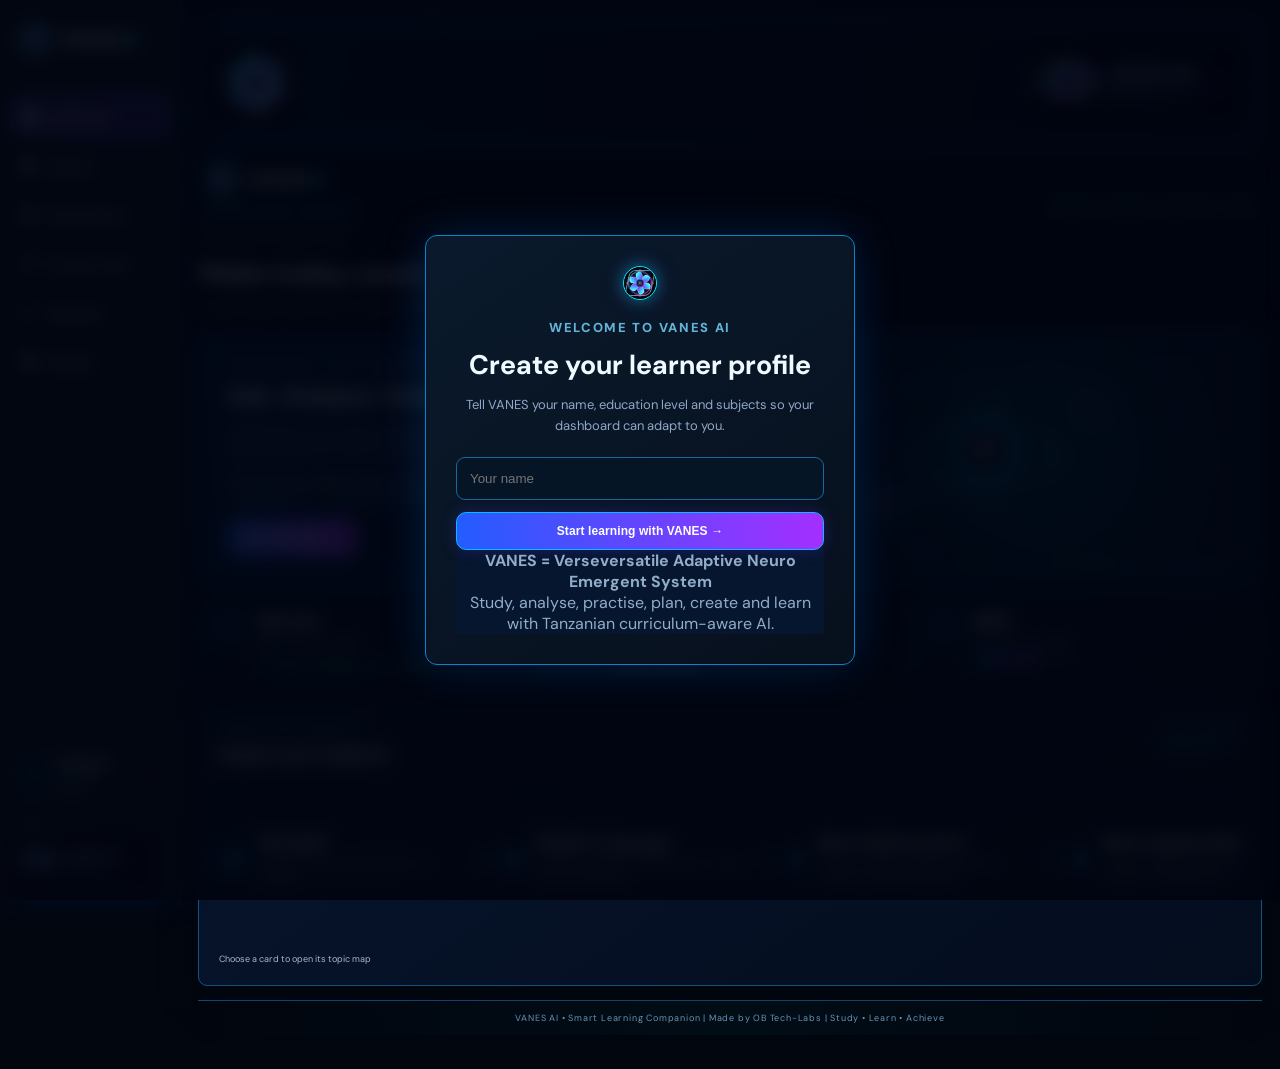
==== index.html @ a0d96ec2 "brand: correct VANES full name across dashboard metadata" ====
<!doctype html>
<html lang="en">
<head>
<meta charset="UTF-8" />
<meta name="viewport" content="width=device-width, initial-scale=1.0" />
<meta name="description" content="VANES AI — Versatile Adaptive Neuro Emergent System, an online Tanzanian curriculum study companion." />
<meta name="theme-color" content="#0b0f19" />
<link rel="manifest" href="/manifest.webmanifest" />
<title>VANES AI — Versatile Adaptive Neuro Emergent System</title>
<link rel="preconnect" href="https://fonts.googleapis.com" />
<link rel="preconnect" href="https://fonts.gstatic.com" crossorigin />
<link href="https://fonts.googleapis.com/css2?family=DM+Sans:wght@400;500;600;700&family=Playfair+Display:wght@600;700&display=swap" rel="stylesheet" />
<link rel="stylesheet" href="styles.css?v=20260918b" />
<link rel="stylesheet" href="vanes-enhancements.css?v=20260918o" />
<link rel="stylesheet" href="vanes-brand.css?v=20260914m" />
</head>
<body>
<div class="app-shell"><aside class="sidebar" aria-label="Primary navigation"><a class="brand" href="#dashboard" aria-label="VANES AI home"><span class="brand-mark">V</span><span>vanes<span class="brand-ai">ai</span></span></a><nav class="nav-links"><a class="nav-link active" href="#dashboard" data-view="dashboard"><span>▦</span>Dashboard</a><a class="nav-link" href="#subjects" data-view="subjects"><span>◈</span>Subjects</a><a class="nav-link" href="#planner" data-view="planner"><span>◷</span>Study planner</a><a class="nav-link" href="#coach" data-view="coach"><span>✦</span>AI study coach</a><a class="nav-link" href="#questions" data-view="questions"><span>?</span>Questions</a></nav><div class="sidebar-bottom"><button class="theme-button" id="themeToggle" aria-label="Toggle colour theme">☾ <span>Dark mode</span></button><div class="profile"><div class="avatar" id="profileAvatar">V</div><div><strong id="profileName">Student</strong><small>Tanzanian learner</small></div><button class="more-button" id="changeName" aria-label="Change name">•••</button></div></div></aside><main><header class="mobile-header"><a class="brand" href="#dashboard"><span class="brand-mark">V</span><span>vanes<span class="brand-ai">ai</span></span></a><button id="mobileMenu" aria-label="Open navigation">☰</button></header>
<section class="view active" id="dashboard"><div class="topbar"><div><div class="brand-badge">OB TECH-LABS · VANES AI</div><p class="eyebrow">TANZANIAN CURRICULUM</p><h1 id="welcomeTitle">Make today count.</h1><p class="subtle">A focused study session can make a meaningful difference.</p></div></div><section class="hero-card"><div class="hero-copy"><p class="eyebrow">YOUR ONLINE AI STUDY ASSISTANT</p><h2>Ask. Analyse. Understand.</h2><p>VANES detects the subject behind your question, follows the curriculum context, explains step by step, analyses your work, and can work with study images.</p><div class="hero-meta"><span>✦ OpenRouter AI</span><span>🇹🇿 Tanzania curriculum</span></div><button class="primary-button" data-view-target="coach">Ask VANES AI <span>→</span></button></div><div class="orbit-illustration" aria-hidden="true"><div class="cyber-ring"></div><div class="cyber-ring ring-two"></div><div class="cyber-core">V</div><span class="cyber-node node-one">AI</span><span class="cyber-node node-two">01</span></div></section><section class="stats-grid"><article><span class="stat-icon peach">⌁</span><div><strong id="minutesStat">142 min</strong><p>Study time this week</p><small class="positive">↑ Keep building your routine</small></div></article><article><span class="stat-icon yellow">♨</span><div><strong>6 days</strong><p>Current streak</p><small>Keep it going!</small></div></article><article><span class="stat-icon lavender">◌</span><div><strong id="progressStat">68%</strong><p>Curriculum progress</p><div class="mini-progress"><span id="progressBar"></span></div></div></article></section><section class="panel dashboard-subjects"><div class="panel-heading"><div><p class="eyebrow">CURRICULUM SNAPSHOT</p><h2>Explore your subjects</h2></div><button class="text-button" data-view-target="subjects">View all →</button></div><div class="subject-carousel" id="dashboardSubjects"></div><div class="carousel-note">Choose a card to open its topic map</div></section></section>
<section class="view" id="subjects"><div class="topbar"><div><p class="eyebrow">TANZANIAN LEARNING LIBRARY</p><h1>Subjects & topics</h1><p class="subtle">Browse O-Level/CSEE and Advanced/A-Level subjects. Topic maps are built into VANES.</p></div></div><div class="subject-filter"><button class="filter-button active" data-filter="all">All subjects</button><button class="filter-button" data-filter="O-Level">O-Level / CSEE</button><button class="filter-button" data-filter="A-Level">Advanced / A-Level</button></div><div class="subject-grid" id="subjectGrid"></div></section>
<section class="view" id="planner"><div class="topbar"><div><p class="eyebrow">PERSONALISED ROUTINE</p><h1>Build a study plan</h1><p class="subtle">Turn available time into a clear next step.</p></div></div><div class="planner-layout"><form class="panel plan-form" id="planForm"><label>What are you studying?<input name="subject" required placeholder="e.g. Chemistry — acids and bases" /></label><label>What is your goal?<select name="goal"><option>Prepare for an exam</option><option>Understand a difficult concept</option><option>Finish an assignment</option><option>Build a daily habit</option></select></label><label>How much time do you have?<select name="time"><option value="25">25 minutes</option><option value="45" selected>45 minutes</option><option value="60">1 hour</option><option value="90">90 minutes</option></select></label><button class="primary-button" type="submit">Create my plan <span>→</span></button></form><div class="panel plan-result" id="planResult"><div class="empty-illustration">✦</div><h2>Your focused plan will appear here.</h2><p>Tell VANES what you are working on and we will organise a session you can start right away.</p></div></div></section>
<section class="view" id="coach"><div class="topbar"><div><p class="eyebrow">ONLINE AI ASSISTANCE</p><h1>AI study coach</h1><p class="subtle">Secure server-side OpenRouter access. Chat, analyse work, upload study images, and generate new study illustrations.</p></div></div><div class="coach-layout"><div class="coach-intro vanes-howto"><div class="howto-header"><span class="howto-icon">✦</span><div><p class="eyebrow">VANES AI GUIDE</p><h2>How to use VANES</h2><p>Use VANES as your personal study assistant for the Tanzanian curriculum.</p></div></div><div class="howto-list"><article><span>01</span><div><strong>Ask your question</strong><p>Type naturally in English or Kiswahili. VANES identifies the likely subject and education level, then explains the answer step by step.</p></div></article><article><span>02</span><div><strong>Work with study images</strong><p>Use the image upload button to send a question, notes, graph, diagram or other study material for analysis.</p></div></article><article><span>03</span><div><strong>Choose what you need</strong><p>Ask VANES to explain a topic, practise exam questions, analyse your work, make a study plan, summarise notes, translate text or mark an answer.</p></div></article><article><span>04</span><div><strong>Generate a visual</strong><p>Use ✧ and describe what you want. VANES creates an educational image, or opens Creative Studio when your request is for a video or animation.</p></div></article><article><span>05</span><div><strong>Keep learning in one chat</strong><p>Continue asking follow-up questions, use the chat history for previous conversations, and start a new chat whenever you change topics.</p></div></article></div><div class="howto-tip"><strong>Study tip</strong><p>For important exam work, compare answers with your teacher, textbook and the current official syllabus.</p></div></div><div class="chat-panel"><div class="messages" id="messages"></div><div class="image-preview" id="imagePreview" hidden></div><form id="chatForm"><input id="chatInput" autocomplete="off" placeholder="Ask your study coach anything..."/><button type="button" id="uploadButton" aria-label="Upload image for analysis" title="Upload an image">⌑</button><button type="button" id="generateButton" aria-label="Generate an image or video" title="Generate an image or video">✧</button><button type="submit" aria-label="Send message">↑</button></form><p class="chat-hint">Enter sends · Shift+Enter makes a new line · ✧ generates an image or video</p></div></div></section>
<section class="view workspace" id="workspace"><button class="back-button" data-view-target="subjects">← Back to subjects</button><div class="workspace-heading"><div><p class="eyebrow" id="workspaceLabel">SUBJECT</p><h1 id="workspaceTitle">Subject</h1><p class="subtle" id="workspaceDescription"></p></div><button class="primary-button" id="completeSession">Mark session complete ✓</button></div><div class="workspace-grid"><article class="panel"><p class="eyebrow">CURRICULUM TOPICS</p><h2 id="sessionTitle">Study session</h2><div id="topicMap" class="topic-map"></div><div class="study-actions"><button class="secondary-button" data-view-target="questions">Practise questions →</button><button class="secondary-button" data-view-target="coach">Ask VANES AI →</button></div></article><article class="panel session-card" id="tieResources"><p class="eyebrow">OFFICIAL STUDY RESOURCES</p><h2>TIE & NECTA online</h2><p class="support-copy">Open official Tanzanian education websites while you study.</p><div class="resource-links"><a href="https://www.tie.go.tz/" target="_blank" rel="noopener"><strong>Tanzania Institute of Education</strong><span>Official TIE website</span></a><a href="https://www.necta.go.tz/" target="_blank" rel="noopener"><strong>NECTA</strong><span>Official examinations and notices</span></a></div><p class="resource-note">Use the official sites for authentic curriculum documents and past papers.</p><ol id="sessionSteps"></ol></article></div></section></main></div><div class="name-modal" id="nameModal" aria-hidden="true"><div class="name-card"><span class="brand-mark">V</span><p class="eyebrow">WELCOME TO VANES AI</p><h2>Create your learner profile</h2><p>Enter your name, education level, and the subjects you study so VANES can personalise your learning.</p><form id="nameForm"><input id="nameInput" required maxlength="40" placeholder="Your name" autocomplete="name"/><button class="primary-button" type="submit">Start learning with VANES →</button></form></div></div><div class="toast" id="toast" role="status"></div><script src="vanes-runtime.js?v=20260918o"></script><script src="vanes-send-fix.js?v=20260918b"></script><script src="vanes-profile.js?v=20260914m"></script><script src="full-chat.js?v=20260918k"></script><script src="vanes-runway.js?v=20260918g"></script><script src="vanes-notes-fix.js?v=20260918g"></script><script src="vanes-study-system.js?v=20260918b"></script><script src="vanes-functional-fix-v2.js?v=20260918e"></script><script src="vanes-notifications.js?v=20260914m"></script><script src="vanes-settings.js?v=20260914m"></script><script src="vanes-brand.js?v=20260914m"></script><script src="vanes-mobile.js?v=20260918a"></script></body></html>
---- styles.css ----
:root{--ink:#eaf7ff;--muted:#a9bfd3;--paper:#050b16;--panel:#081526;--line:#126da8;--purple:#7d35ff;--purple-dark:#5d22dc;--lavender:#171c3d;--shadow:0 14px 40px rgba(0,110,255,.14)}*{box-sizing:border-box}body{margin:0;background:radial-gradient(circle at 70% 5%,rgba(0,205,255,.07),transparent 28%),#050b16;color:var(--ink);font-family:"DM Sans",Arial,sans-serif}.app-shell{display:flex;min-height:100vh}.sidebar{width:245px;border-right:1px solid #126da8;background:linear-gradient(180deg,#080f1d,#050a14);display:flex;flex-direction:column;padding:29px 18px 20px;position:fixed;inset:0 auto 0 0;z-index:2;box-shadow:10px 0 30px rgba(0,80,160,.08)}.brand{display:flex;align-items:center;gap:9px;color:#eef8ff;font-size:22px;font-weight:800;text-decoration:none;letter-spacing:-1px;padding:0 10px}.brand-mark{display:grid;place-items:center;width:32px;height:32px;border-radius:50%;background:#020b18;color:#fff;border:1px solid #00dfff;box-shadow:0 0 16px rgba(0,223,255,.35);overflow:hidden}.brand-mark img{width:100%;height:100%;object-fit:contain}.brand-ai{color:#00eaff}.nav-links{margin-top:55px;display:grid;gap:8px}.nav-link{padding:12px 13px;border-radius:9px;color:#a9bfd3;text-decoration:none;font-weight:700;font-size:14px;border:1px solid transparent;transition:.16s}.nav-link span{display:inline-block;width:27px;font-size:17px}.nav-link:hover,.nav-link.active{background:linear-gradient(100deg,#22205c,#382171);color:#fff;border-color:#00cfff;box-shadow:0 0 18px rgba(0,200,255,.12)}.sidebar-bottom{margin-top:auto}.theme-button,.more-button,.icon-button,.text-button,.back-button{border:0;background:none;color:#a9bfd3;font:inherit;cursor:pointer}.theme-button{margin:0 10px 23px}.profile{border-top:1px solid #126da8;padding:19px 8px 0;display:flex;align-items:center;gap:10px;font-size:13px}.profile small{display:block;color:#69eaff;font-size:10px}.avatar{width:38px;height:38px;border-radius:50%;display:grid;place-items:center;background:#071a2b;color:#6eeeff;font-size:11px;font-weight:bold;border:1px solid #00dfff;box-shadow:0 0 14px rgba(0,220,255,.22);overflow:hidden}.more-button{margin-left:auto}.ob-brand{border-top:1px solid #126da8;margin-top:16px;padding-top:14px;color:#7d9ab3;font-size:9px;letter-spacing:.5px}.ob-brand span{display:block;margin-bottom:6px}.ob-brand img{width:100%;height:46px;object-fit:contain;object-position:left center}.ob-brand img{max-height:54px}main{width:calc(100% - 245px);margin-left:245px;padding:28px clamp(20px,4vw,55px) 50px;max-width:1700px}.view{display:none}.view.active{display:block}.topbar,.workspace-heading,.panel-heading{display:flex;justify-content:space-between;align-items:flex-start;gap:25px}.eyebrow{font-size:10px;letter-spacing:1.4px;font-weight:800;color:#63b4d9;margin:0 0 9px}.topbar h1,.workspace-heading h1,.hero-copy h2,.panel h2{font-family:"DM Sans",Arial,sans-serif;letter-spacing:-1px;margin:0}.topbar h1,.workspace-heading h1{font-size:36px}.subtle{color:var(--muted);font-size:14px;margin:8px 0 0}.icon-button{font-size:25px}.hero-card{margin-top:24px;background:linear-gradient(110deg,#071b35,#071020);min-height:267px;border:1px solid #087dcc;border-radius:12px;display:flex;overflow:hidden;position:relative;box-shadow:inset 0 0 45px rgba(0,150,255,.06),0 0 24px rgba(0,120,255,.08)}.hero-copy{padding:37px 42px;position:relative;z-index:1;max-width:680px}.hero-copy h2{font-size:30px;color:#f4fbff}.hero-copy>p:not(.eyebrow){font-size:14px;color:#b9cfe1;line-height:1.55}.hero-meta{display:flex;gap:18px;color:#76b5d4;font-size:12px;margin-bottom:25px}.primary-button,.secondary-button{border:1px solid #00dfff;border-radius:10px;background:linear-gradient(110deg,#176cff,#9228ff);color:white;font:800 13px inherit;padding:13px 18px;cursor:pointer;box-shadow:0 0 18px rgba(64,62,255,.25);transition:.16s}.primary-button:hover,.secondary-button:hover{transform:translateY(-1px);filter:brightness(1.1);box-shadow:0 0 24px rgba(0,220,255,.25)}.orbit-illustration{position:absolute;right:10%;top:35px;font:120px Georgia;color:#536be0}.orbit-illustration:before{content:"";position:absolute;width:250px;height:130px;border:1px solid #247fc1;border-radius:50%;transform:rotate(-25deg);left:-65px;top:20px}.orb{position:absolute;border-radius:50%}.orb-a{width:15px;height:15px;background:#f1846e;top:20px;right:-30px}.orb-b{width:22px;height:22px;background:#8c81dd;bottom:-20px;left:-55px}.orb-c{width:10px;height:10px;background:#f5c852;top:5px;left:-32px}.stats-grid{display:grid;grid-template-columns:repeat(3,1fr);gap:16px;margin:19px 0}.stats-grid article,.panel{background:linear-gradient(145deg,#091a2f,#071222);border:1px solid #126da8;border-radius:11px;padding:20px;box-shadow:var(--shadow)}.stats-grid article{display:flex;gap:15px}.stat-icon{width:38px;height:38px;border-radius:10px;display:grid;place-items:center;background:#0b3151;color:#00eaff;border:1px solid #087dcc}.stats-grid strong{font-size:20px}.stats-grid p,.topic p,.subject-card p{font-size:11px;color:var(--muted);margin:4px 0}.mini-progress,.subject-progress div{height:6px;background:#132c45;border-radius:5px;margin-top:8px}.mini-progress{width:100px}.mini-progress span,.subject-progress span{display:block;height:100%;width:68%;background:linear-gradient(90deg,#00dfff,#7b2cff);border-radius:inherit}.dashboard-grid{display:grid;grid-template-columns:1.1fr .9fr;gap:19px}.panel h2{font-size:21px}.topic{display:flex;align-items:center;gap:12px;padding:12px 0;border-top:1px solid #113d60;cursor:pointer}.topic:first-child{border:0}.topic-icon,.subject-icon{display:grid;place-items:center;border-radius:10px;font-size:19px;width:34px;height:34px;background:#0a2c4a;color:#7ceeff;border:1px solid #126da8}.topic-arrow{margin-left:auto;color:#5feaff}.pill{background:#0c2a45;font-size:10px;padding:6px 9px;border-radius:6px;color:#8feaff;border:1px solid #126da8}.chart-bars{height:126px;display:flex;gap:10px;align-items:flex-end;border-bottom:1px solid #126da8;margin-top:20px}.chart-bars span{flex:1;background:#193c68;border-radius:5px 5px 0 0}.chart-bars .today{background:linear-gradient(180deg,#00dfff,#7731ff)}.chart-days{display:flex;justify-content:space-around;color:#7397b1;font-size:10px;margin-top:8px}.activity-footer{margin:21px -20px -20px;padding:13px 20px;background:#061224;color:#7fa9c2;font-size:11px}.subject-filter{display:flex;gap:8px;flex-wrap:wrap;margin-top:24px}.filter-button{border:1px solid #185a86;background:#081a2e;color:#9fc4da;border-radius:9px;padding:9px 13px;font:700 12px inherit;cursor:pointer}.filter-button.active{background:linear-gradient(110deg,#126cff,#842dff);border-color:#00dfff;color:#fff}.subject-grid{display:grid;grid-template-columns:repeat(3,1fr);gap:18px;margin-top:20px}.subject-card{min-height:210px;display:flex;flex-direction:column;cursor:pointer;background:linear-gradient(145deg,#091a2f,#071222);border:1px solid #126da8!important;border-radius:11px!important;box-shadow:var(--shadow);padding:18px}.subject-card:hover{transform:translateY(-2px);border-color:#00eaff!important;box-shadow:0 0 22px rgba(0,200,255,.16)}.subject-top{display:flex;justify-content:space-between}.subject-card h2{margin-top:26px;color:#f1f8ff}.subject-progress{margin-top:auto;display:flex;gap:10px;align-items:center;font-size:11px;color:var(--muted)}.subject-progress div{flex:1}.planner-layout,.coach-layout,.workspace-grid{display:grid;grid-template-columns:1fr 1fr;gap:20px;margin-top:35px}.plan-form{display:grid;gap:20px}.plan-form label{font-size:12px;font-weight:800;color:#bfe5f6}.plan-form input,.plan-form select,#chatInput,textarea{font:400 14px inherit;width:100%;border:1px solid #17699c;border-radius:9px;padding:12px;margin-top:8px;background:#061526;color:#eefaff}.plan-result{min-height:358px;display:flex;flex-direction:column;justify-content:center;align-items:center;text-align:center}.plan-result p{color:var(--muted);font-size:13px;line-height:1.6}.plan-result.generated{align-items:stretch;text-align:left;justify-content:flex-start}.plan-result ul,.session-card ol{color:#b4cce0;font-size:13px;line-height:2}.empty-illustration,.coach-star{width:54px;height:54px;border-radius:15px;display:grid;place-items:center;background:#0b3151;color:#00eaff;font-size:25px;margin-bottom:17px;border:1px solid #00bddd;box-shadow:0 0 18px rgba(0,220,255,.16)}.coach-intro{text-align:center;padding:35px 25px}.coach-star{margin:0 auto 18px}.prompt-chips{display:grid;gap:8px}.prompt-chips button{border:1px solid #17699c;background:linear-gradient(145deg,#071a2e,#091a30);border-radius:9px;padding:10px;font:600 12px inherit;color:#d5efff;cursor:pointer;text-align:left}.prompt-chips button:hover{border-color:#00eaff;box-shadow:0 0 14px rgba(0,220,255,.13)}.ai-help{margin-top:18px;padding:15px;border:1px solid #17699c;border-radius:12px;background:#061224;display:flex;gap:7px;flex-wrap:wrap;align-items:center;text-align:left}.ai-help strong{width:100%;font-size:12px}.ai-help span{font-size:11px;background:#142854;color:#b8c9ff;border-radius:6px;padding:5px 7px}.ai-help small{width:100%;color:var(--muted);font-size:10px;line-height:1.5}.chat-panel{height:500px;border:1px solid #17699c;border-radius:12px;background:linear-gradient(145deg,#0a1422,#070f1b);box-shadow:0 0 26px rgba(0,100,190,.11);display:flex;flex-direction:column;overflow:hidden}.messages{padding:22px;overflow:auto;flex:1;background:radial-gradient(circle at 15% 5%,rgba(0,225,255,.04),transparent 28%)}.message{display:flex;gap:10px;margin-bottom:14px;max-width:90%}.message span{background:#062b49;color:#6cecff;border:1px solid #00a9dc;border-radius:8px;width:27px;height:27px;display:grid;place-items:center;flex:0 0 auto}.message p{margin:0;background:#202b3b;color:#edf6fd;padding:10px 12px;border-radius:0 10px 10px 10px;font-size:13px;line-height:1.55;white-space:pre-wrap}.user-message{margin-left:auto;justify-content:flex-end}.user-message p{background:linear-gradient(110deg,#6356c9,#7862dc);color:#fff}.thinking p{opacity:.7;font-style:italic}.image-message img{max-width:280px;max-height:240px;border-radius:10px;border:1px solid #17699c}#chatForm{padding:15px;border-top:1px solid #17699c;display:flex;gap:8px;background:#07111e}#chatInput{margin:0;background:#f7fbff;color:#111827;border:1px solid #1975ad}#chatForm button{border:1px solid #00dfff;border-radius:10px;background:linear-gradient(135deg,#1468ff,#9c2cff);color:#fff;width:43px;font-size:20px;cursor:pointer;box-shadow:0 0 15px rgba(71,71,255,.28);transition:.16s}#chatForm button:hover{transform:translateY(-1px);filter:brightness(1.12);box-shadow:0 0 22px rgba(0,220,255,.25)}#uploadButton{background:#082b48!important;color:#5beaff!important;font-size:18px!important}.back-button{color:#65eaff}.workspace-heading{margin:23px 0 28px}textarea{height:240px;resize:vertical}.note-footer{display:flex;justify-content:space-between;color:var(--muted);font-size:11px;margin-top:10px}.secondary-button{background:#172653;color:#d9e8ff}.toast{position:fixed;bottom:28px;left:50%;transform:translate(-50%,30px);opacity:0;background:#07182b;color:#fff;border:1px solid #00bddd;border-radius:8px;padding:11px 16px;font-size:13px;transition:.25s;z-index:10}.toast.show{transform:translate(-50%,0);opacity:1}.name-modal{position:fixed;inset:0;background:rgba(1,7,15,.78);display:none;place-items:center;z-index:20;padding:20px}.name-modal.show{display:grid}.name-card{width:min(430px,100%);background:linear-gradient(145deg,#0a1a2c,#07101d);color:#eefaff;border:1px solid #00aeda;border-radius:16px;padding:32px;box-shadow:0 0 45px rgba(0,180,255,.15);text-align:center}.name-card .brand-mark{margin:0 auto 15px}.name-card h2{font:800 26px "DM Sans",Arial,sans-serif;margin:0}.name-card p{color:#a9c2d5;font-size:13px;line-height:1.5}.name-card form{display:grid;gap:12px;text-align:left}.name-card input{font:400 15px inherit;border:1px solid #17699c;border-radius:8px;padding:13px;background:#061526;color:#eefaff}.name-card small{display:block;color:#7fa8c0;font-size:10px;margin-top:13px}.dark{--ink:#eaf7ff;--muted:#a9bfd3;--paper:#050b16;--panel:#081526;--line:#126da8;--lavender:#171c3d;--shadow:0 14px 40px rgba(0,110,255,.14)}.dark .sidebar,.dark .chat-panel{background:linear-gradient(180deg,#080f1d,#050a14)}.dark .nav-link{color:#a9bfd3}.dark .nav-link:hover,.dark .nav-link.active{background:linear-gradient(100deg,#22205c,#382171);color:#fff}.dark .eyebrow{color:#63b4d9}.dark .subtle,.dark .stats-grid p,.dark .topic p,.dark .subject-card p,.dark .plan-result p,.dark .activity-footer,.dark .plan-result ul,.dark .session-card ol{color:#a9bfd3}.dark input,.dark select,.dark textarea,.dark .prompt-chips button,.dark .name-card input{background:#061526;color:#eefaff;border-color:#17699c}.dark .chat-panel{border-color:#17699c}.dark .message p{background:#202b3b;color:#edf6fd}.dark .user-message p{background:linear-gradient(110deg,#6356c9,#7862dc);color:#fff}.dark .ai-help{background:#061224}.dark .ai-help span{background:#142854;color:#b8c9ff}.dark .secondary-button{background:#172653;color:#d9e8ff}.dark .name-card{background:linear-gradient(145deg,#0a1a2c,#07101d);color:#eefaff}.dark .filter-button{background:#081a2e;color:#9fc4da;border-color:#185a86}.dark .filter-button.active{background:linear-gradient(110deg,#126cff,#842dff);color:#fff;border-color:#00dfff}@media(max-width:900px){.sidebar{width:205px}main{margin-left:205px;width:calc(100% - 205px);padding:25px}.subject-grid{grid-template-columns:repeat(2,1fr)}.dashboard-grid,.planner-layout,.coach-layout,.workspace-grid{grid-template-columns:1fr}}@media(max-width:650px){.sidebar{transform:translateX(-100%);transition:.2s;width:245px}.sidebar.open{transform:none}main{margin:0;width:100%;padding:0 17px 35px}.mobile-header{height:70px;display:flex;align-items:center;justify-content:space-between}.mobile-header button{border:0;background:none;font-size:22px;color:var(--ink)}.topbar h1,.workspace-heading h1{font-size:30px}.hero-copy{padding:28px 24px}.orbit-illustration{display:none}.stats-grid,.subject-grid{grid-template-columns:1fr}.workspace-heading{flex-direction:column}.chat-panel{height:560px}.ai-help{justify-content:flex-start}}

/* ChatGPT-inspired response panel: clean conversation canvas, readable bubbles and compact actions. */
#coach .chat-panel{background:#0b111b;border:1px solid #1e2a3a;border-radius:16px;box-shadow:0 20px 60px rgba(0,0,0,.28);overflow:hidden}
#coach .messages{padding:28px clamp(18px,4vw,46px);background:#0b111b;scroll-behavior:smooth}
#coach .message{width:min(820px,100%);max-width:100%;margin:0 auto 24px;gap:12px;align-items:flex-start}
#coach .message>span{width:32px;height:32px;border-radius:50%;background:linear-gradient(135deg,#16c7ff,#7848ff);color:#fff;border:0;box-shadow:0 0 18px rgba(0,200,255,.18)}
#coach .vanes-bubble{min-width:0;flex:1}
#coach .vanes-content{background:transparent;padding:0;border-radius:0;color:#e8edf5;font-size:15px;line-height:1.75;letter-spacing:.01em}
#coach .vanes-content h2,#coach .vanes-content h3,#coach .vanes-content h4{color:#f5f8fc;font-family:inherit;line-height:1.35;margin:18px 0 9px}
#coach .vanes-content ul{padding-left:24px;margin:8px 0}
#coach .vanes-content code{background:#172131;color:#9feaff;border:1px solid #26374b;padding:2px 5px}
#coach .vanes-content pre{background:#070b12;border:1px solid #243247;border-radius:10px;padding:16px;color:#eaf1f8;margin:14px 0}
#coach .user-message{justify-content:flex-start}
#coach .user-message .vanes-bubble{background:#182333;border:1px solid #26364a;border-radius:14px;padding:11px 15px;flex:none;max-width:min(700px,calc(100% - 44px))}
#coach .user-message .vanes-content{color:#edf3fa;font-size:14px;line-height:1.6}
#coach .vanes-actions{opacity:.75;margin-top:8px;gap:3px}
#coach .vanes-actions button{color:#8494a8;padding:5px 8px;border-radius:7px}
#coach .vanes-actions button:hover{background:#162131;color:#d8e5f2}
#coach .vanes-chat-tools{padding:9px 14px;background:#0b111b;border-bottom:1px solid #1c2938}
#coach #chatForm{padding:12px 14px 14px;background:#0b111b;border-top:1px solid #1c2938;max-width:100%}
#coach #chatInput{min-height:48px;max-height:150px;padding:13px 15px;border-radius:14px;background:#151d29;color:#f1f5f9;border:1px solid #344457;outline:none;box-shadow:inset 0 1px 2px rgba(0,0,0,.25)}
#coach #chatInput:focus{border-color:#5c7cff;box-shadow:0 0 0 2px rgba(92,124,255,.12)}
#coach #chatForm button{width:44px;height:44px;border-radius:50%;font-size:17px}
#coach #uploadButton{background:#172332!important;border-color:#33475c!important}
#coach #generateButton,#coach #chatForm button[type=submit]{background:linear-gradient(135deg,#5b5cf6,#8b5cf6)!important;border-color:#8b8cff!important}
#coach .vanes-history-item{border-radius:9px}
@media(max-width:650px){#coach .messages{padding:20px 13px}#coach .vanes-content{font-size:14px}#coach .user-message .vanes-bubble{max-width:calc(100% - 20px)}}


.vanes-image-status .vanes-content{background:transparent!important;padding:2px 0!important}.vanes-image-status small,.image-message small{color:#91a4b8}.vanes-generated-images{display:grid;gap:12px;margin-top:12px}.vanes-generated-images img{display:block;width:min(100%,620px);max-height:620px;object-fit:contain;border-radius:14px;border:1px solid #26384c;box-shadow:0 12px 35px rgba(0,0,0,.25)}@media(max-width:650px){.vanes-generated-images img{max-height:55vh;border-radius:10px}}

.vanes-image-progress{height:4px;margin-top:12px;border-radius:99px;overflow:hidden;background:#182536}.vanes-image-progress i{display:block;width:38%;height:100%;animation:vanesImageProgress 1.25s ease-in-out infinite alternate;background:linear-gradient(90deg,#18c8ff,#8b5cf6,#ff4fd8)}@keyframes vanesImageProgress{from{transform:translateX(-10%)}to{transform:translateX(190%)}}
---- vanes-enhancements.css ----
/* Visual enhancement layer — preserves the original styles while improving readability and mobile UX. */
.brand-mark{position:relative;overflow:hidden;box-shadow:0 0 0 1px rgba(255,255,255,.16),0 0 18px rgba(99,84,199,.35)}
.brand-mark:after{content:"";position:absolute;inset:3px;border:1px solid rgba(255,255,255,.5);border-radius:6px;transform:skew(-12deg)}
.brand-badge{display:inline-flex;align-items:center;width:max-content;padding:6px 9px;margin-bottom:10px;border:1px solid rgba(99,84,199,.35);border-radius:999px;background:#f4f1ff;color:var(--purple);font:700 9px/1 "Space Grotesk",sans-serif;letter-spacing:1px}
.filter-row,.subject-filter{display:flex;gap:8px;flex-wrap:wrap;margin:24px 0 0}.filter-button{border:1px solid var(--line);border-radius:999px;background:var(--panel);color:var(--muted);padding:9px 13px;font:600 12px inherit;cursor:pointer}.filter-button.active,.filter-button:hover{background:var(--purple);color:#fff;border-color:var(--purple)}
.topic-preview{display:flex;flex-wrap:wrap;gap:5px;margin:14px 0}.topic-preview span,.topic-chip{font-size:10px;padding:5px 8px;border-radius:999px;background:#f5f4f9;color:#666b78}.topic-chip{border:1px solid var(--line);cursor:pointer;margin:0 5px 5px 0}.topic-chip:hover{color:var(--purple);border-color:var(--purple)}
.topic-map{margin:8px 0 18px;display:flex;flex-wrap:wrap}.notes-label{margin-top:18px}
.subject-carousel{display:grid;grid-template-columns:repeat(5,minmax(145px,1fr));gap:10px;margin-top:18px;overflow:hidden}.dashboard-subject-card{min-height:145px;padding:15px;border:1px solid var(--line);border-radius:12px;background:var(--panel);cursor:pointer;position:relative;transition:transform .2s,border-color .2s}.dashboard-subject-card:hover{transform:translateY(-3px);border-color:var(--purple)}.dashboard-subject-card h3{font:700 14px "Space Grotesk",sans-serif;margin:10px 0 4px}.dashboard-subject-card p,.dashboard-subject-card small{color:var(--muted);font-size:10px;margin:0}.dashboard-subject-card .card-arrow{position:absolute;right:12px;bottom:12px;color:var(--purple)}.carousel-note{margin-top:12px;color:var(--muted);font-size:10px}
.ai-help{margin-top:20px;text-align:left;padding:15px;border:1px solid var(--line);border-radius:12px;background:rgba(99,84,199,.04)}.ai-help strong{display:block;margin-bottom:8px;font-size:12px}.ai-help ol{margin:8px 0;padding-left:18px;color:var(--muted);font-size:11px;line-height:1.65}.ai-help small{display:block;color:var(--muted);font-size:9px;line-height:1.5}.tag-list{display:flex;gap:6px;flex-wrap:wrap;justify-content:center;margin:15px 0}.tag-list span{display:inline-flex;background:#fff!important;color:#202432!important;border:1px solid #e1e1e7;border-radius:999px;padding:6px 9px;font:700 10px "Space Grotesk",sans-serif;box-shadow:0 3px 10px rgba(0,0,0,.05)}
.chat-hint{padding:0 15px 12px;margin:0;color:var(--muted);font-size:9px}.chat-panel{overflow:hidden}.image-preview{display:flex;align-items:center;gap:10px;padding:8px 12px;border-top:1px solid var(--line);font-size:10px;color:var(--muted)}.image-preview img{width:52px;height:52px;object-fit:cover;border-radius:8px}.generated-image{margin:10px 22px 18px;padding:10px;border:1px solid var(--line);border-radius:12px;background:var(--panel)}.generated-image img{display:block;max-width:100%;border-radius:8px}.generated-image p{font-size:10px;color:var(--muted);margin:7px 0 0}.ai-meta{display:block;color:var(--muted);font-size:9px;margin:3px 0 0 38px}.thinking p{opacity:.7}
#chatForm input,#chatInput,.plan-form input,.plan-form select,textarea{color:#111827!important;background:#fff!important}.dark #chatForm input,.dark #chatInput,.dark .plan-form input,.dark .plan-form select,.dark textarea{color:#111827!important;background:#fff!important}.dark #chatInput::placeholder,.dark .plan-form input::placeholder,.dark textarea::placeholder{color:#6b7280!important}.upload-button{cursor:pointer}
.dark{--ink:#f5f7fb;--muted:#b9c1cf;--paper:#0d1019;--panel:#171c27;--line:#303746;--purple:#8f82ff;--purple-dark:#7568e8}.dark .sidebar{background:#11151f}.dark .brand-badge{background:#24203d;color:#c8c1ff}.dark .filter-button{background:#171c27;color:#c0c7d3}.dark .filter-button.active{background:var(--purple);color:#fff}.dark .topic-preview span,.dark .topic-chip{background:#252b38;color:#d7dce5}.dark .ai-help{background:#141925}.dark .tag-list span{background:#fff!important;color:#111827!important}.dark .dashboard-subject-card{background:#171c27}.dark .dashboard-subject-card h3{color:#f5f7fb}.dark .carousel-note,.dark .chat-hint{color:#aeb7c7}.dark .panel,.dark .chat-panel{box-shadow:0 18px 45px rgba(0,0,0,.2)}
.name-modal{position:fixed;inset:0;z-index:20;display:none;place-items:center;background:rgba(10,12,20,.72);backdrop-filter:blur(10px);padding:20px}.name-modal.show{display:grid}.name-card{width:min(430px,100%);background:var(--panel);color:var(--ink);border:1px solid var(--line);border-radius:20px;padding:30px;box-shadow:0 30px 80px rgba(0,0,0,.3)}.name-card .brand-mark{display:grid;margin-bottom:18px}.name-card h2{font:700 27px "Space Grotesk",sans-serif;margin:0 0 8px}.name-card p:not(.eyebrow){color:var(--muted);font-size:13px;line-height:1.6}.name-card form{display:grid;gap:12px;margin-top:20px}.name-card input{width:100%;padding:13px;border:1px solid #d8d9df;border-radius:9px;font:500 14px inherit;color:#111827;background:#fff}.name-card small{display:block;color:var(--muted);font-size:9px;margin-top:12px}
.orbit-illustration{width:300px;height:200px;top:30px;right:5%;font-size:0}.cyber-ring{position:absolute;width:170px;height:170px;left:65px;top:15px;border:1px solid rgba(143,130,255,.7);border-radius:50%;box-shadow:0 0 28px rgba(99,84,199,.3),inset 0 0 25px rgba(99,84,199,.08);transform:rotateX(65deg) rotateZ(-18deg)}.cyber-ring.ring-two{width:115px;height:115px;left:93px;top:43px;border-style:dashed;transform:rotateY(65deg) rotateZ(25deg)}.cyber-core{position:absolute;left:123px;top:65px;width:55px;height:55px;display:grid;place-items:center;border-radius:14px;background:#14152b;color:#fff;font:700 30px "Space Grotesk",sans-serif;box-shadow:0 0 20px rgba(143,130,255,.55);border:1px solid #9b91ff}.cyber-node{position:absolute;padding:5px 7px;border:1px solid rgba(143,130,255,.7);border-radius:6px;background:#17162c;color:#d7d2ff;font:700 9px "Space Grotesk",sans-serif;box-shadow:0 0 12px rgba(99,84,199,.3)}.node-one{right:10px;top:35px}.node-two{left:25px;bottom:35px}
@media(max-width:1050px){.subject-carousel{grid-template-columns:repeat(3,minmax(145px,1fr));overflow-x:auto}.dashboard-subject-card{min-width:145px}.coach-layout{grid-template-columns:1fr}.coach-intro{text-align:center}.ai-help{text-align:left}}
@media(max-width:650px){.brand-badge{font-size:8px}.subject-carousel{grid-template-columns:repeat(2,150px)}.dashboard-subject-card{min-width:150px}.orbit-illustration{display:none}.name-card{padding:24px}.chat-panel{height:560px}#chatForm{flex-wrap:nowrap}.chat-hint{font-size:9px}}

/* Stable VANES chat presentation */
#coach .chat-panel{display:flex;flex-direction:column;min-height:620px;background:linear-gradient(180deg,#081321,#050b15);border:1px solid #174a70;border-radius:16px;overflow:hidden}
#coach .vanes-chat-tools{flex:0 0 auto;display:flex;align-items:center;justify-content:space-between;gap:12px;padding:12px 14px;border-bottom:1px solid #174a70;background:rgba(7,18,31,.96)}
#coach .vanes-chat-title{display:flex;align-items:center;gap:9px;color:#f4fbff;font-size:13px}
#coach .vanes-chat-title strong{letter-spacing:.5px}
#coach #vanes-status{color:#6deaff;font-size:10px;font-weight:700}
#coach .vanes-chat-actions{display:flex;gap:6px;flex-wrap:wrap;justify-content:flex-end}
#coach .vanes-chat-actions button{border:1px solid #285776;border-radius:8px;background:#0b1b2d;color:#cfe9f7;padding:7px 9px;font:700 10px inherit;cursor:pointer}
#coach .vanes-chat-actions button:hover{border-color:#00dfff;color:#fff}
#coach .vanes-chat-actions #vanes-new-chat{background:linear-gradient(110deg,#176cff,#7d35ff);border-color:#00dfff;color:#fff}
#coach .vanes-chat-history{display:none;max-height:190px;overflow:auto;padding:8px;border-bottom:1px solid #174a70;background:#06101c}
#coach .vanes-chat-history.open{display:grid;gap:5px}
#coach .vanes-history-item{display:flex;justify-content:space-between;gap:12px;text-align:left;border:1px solid #183e5a;border-radius:8px;background:#091827;color:#d8edf7;padding:8px 10px;cursor:pointer}
#coach .vanes-history-item.active{border-color:#00dfff}
#coach .vanes-history-item small{color:#7897aa}
#coach .vanes-history-empty{margin:5px;color:#829caf;font-size:11px}
#coach .messages{flex:1;min-height:260px;overflow-y:auto;padding:22px 18px;scroll-behavior:smooth}
#coach .message{display:flex;gap:9px;align-items:flex-start;margin:0 0 18px}
#coach .message>span{display:grid;place-items:center;flex:0 0 30px;width:30px;height:30px;border-radius:50%;border:1px solid #00dfff;background:#09243b;color:#62efff;font-size:14px}
#coach .user-message{justify-content:flex-end}
#coach .user-message>span{display:none}
#coach .vanes-bubble{max-width:min(88%,760px);border:1px solid #174c70;border-radius:13px;padding:12px 14px;background:#0b1c2e;color:#eaf7ff;box-shadow:0 8px 24px rgba(0,0,0,.12)}
#coach .user-message .vanes-bubble{background:linear-gradient(120deg,#173c75,#34205e);border-color:#426fd1}
#coach .vanes-content{font-size:14px;line-height:1.65;overflow-wrap:anywhere}
#coach .vanes-content h2,#coach .vanes-content h3,#coach .vanes-content h4{margin:0 0 8px;color:#fff}
#coach .vanes-content strong{color:#fff}
#coach .vanes-actions{display:flex;gap:6px;margin-top:9px}
#coach .vanes-actions button{border:0;background:transparent;color:#74cde9;font-size:10px;cursor:pointer;padding:2px 0}
#coach .vanes-actions button:hover{color:#fff}
#coach .vanes-image-label{font-size:10px;color:#7feaff;margin-bottom:8px;font-weight:800}
#coach .vanes-generated-image{display:block;width:min(100%,560px);height:auto;border-radius:10px;border:1px solid #1c638e}
#coach .vanes-stop{background:#421c2b!important;border-color:#a94a6b!important;color:#ffb6c9!important}
#coach #chatForm{flex:0 0 auto;display:flex;align-items:center;gap:8px;padding:11px;border-top:1px solid #174a70;background:#06101b}
#coach #chatInput{flex:1;min-width:0;min-height:50px;color:#111827!important;background:#fff!important}
#coach #chatInput::placeholder{color:#6b7280!important}
#coach #chatForm>button{flex:0 0 48px;width:48px;height:48px;border-radius:11px;border:1px solid #1d5274;background:#0c2034;color:#8feeff;cursor:pointer;font-weight:800}
#coach #chatForm>button[type="submit"]{background:linear-gradient(120deg,#176cff,#8b35ff);border-color:#8e7aff;color:#fff}
#coach #chatForm>button:hover{filter:brightness(1.12);transform:translateY(-1px)}
#coach .chat-hint{flex:0 0 auto;background:#06101b;padding:0 13px 10px;margin:0;color:#7f9aad;font-size:9px}
@media(max-width:900px){
  #coach .chat-panel{min-height:560px}
  #coach .vanes-chat-tools{align-items:flex-start;flex-direction:column}
  #coach .vanes-chat-actions{width:100%;justify-content:flex-start}
}
@media(max-width:650px){
  #coach .chat-panel{height:calc(100dvh - 170px);min-height:500px}
  #coach .vanes-chat-tools{padding:9px}
  #coach .vanes-chat-actions button{padding:6px 8px;font-size:9px}
  #coach .messages{padding:15px 10px}
  #coach .vanes-bubble{max-width:94%;padding:10px 11px}
  #coach .vanes-content{font-size:13.5px}
  #coach #chatForm{padding:8px}
  #coach #chatForm>button{flex-basis:42px;width:42px;height:42px}
}


/* Updated VANES usage guide — replaces the old prompt/tag layout. */
#coach .vanes-howto{display:flex;flex-direction:column;text-align:left;padding:28px;background:linear-gradient(145deg,#07172a,#0a1322);border:1px solid #1a5a83;border-radius:16px;min-height:620px;box-sizing:border-box}
#coach .howto-header{display:flex;align-items:flex-start;gap:15px;padding-bottom:22px;border-bottom:1px solid #174a70}
#coach .howto-icon{display:grid;place-items:center;flex:0 0 48px;width:48px;height:48px;border:1px solid #00dfff;border-radius:12px;background:#082640;color:#5eefff;font-size:22px;box-shadow:0 0 22px rgba(0,223,255,.16)}
#coach .howto-header .eyebrow{margin:0 0 6px;color:#62eaff}
#coach .howto-header h2{margin:0 0 6px;color:#f5fbff;font-size:24px}
#coach .howto-header p:last-child{margin:0;color:#9db5c7;font-size:12px;line-height:1.55}
#coach .howto-list{display:grid;gap:0;margin-top:4px}
#coach .howto-list article{display:grid;grid-template-columns:36px 1fr;gap:13px;padding:17px 0;border-bottom:1px solid rgba(23,74,112,.65)}
#coach .howto-list article>span{display:grid;place-items:center;width:30px;height:30px;border:1px solid #276789;border-radius:8px;background:#0b2237;color:#63eaff;font:800 9px "Space Grotesk",sans-serif}
#coach .howto-list strong{display:block;margin:0 0 5px;color:#f4fbff;font-size:13px}
#coach .howto-list p{margin:0;color:#9fb4c5;font-size:11px;line-height:1.65}
#coach .howto-tip{margin-top:auto;padding:13px 14px;border:1px solid #225978;border-radius:10px;background:#091d2e}
#coach .howto-tip strong{display:block;margin-bottom:4px;color:#65eaff;font-size:10px;text-transform:uppercase;letter-spacing:.7px}
#coach .howto-tip p{margin:0;color:#a9bdcb;font-size:10px;line-height:1.55}
@media(max-width:900px){#coach .vanes-howto{min-height:0;padding:22px}.howto-list article{padding:15px 0}}
@media(max-width:650px){#coach .vanes-howto{padding:18px;border-radius:13px}#coach .howto-header h2{font-size:21px}#coach .howto-list article{grid-template-columns:32px 1fr;gap:10px}#coach .howto-list article>span{width:28px;height:28px}.howto-list p{font-size:10.5px}}

/* Keep all five guide steps inside the same panel. */
#coach .vanes-howto{height:auto;min-height:620px;overflow:visible}
#coach .howto-header{padding-bottom:16px}
#coach .howto-list article{padding:12px 0}
#coach .howto-list p{line-height:1.5}
@media(max-width:650px){#coach .vanes-howto{min-height:0}#coach .howto-header{padding-bottom:13px}#coach .howto-list article{padding:11px 0}}

/* Persistent study-session shelf */
#planner .session-shelf{justify-content:flex-start;align-items:stretch;text-align:left;gap:18px;min-height:450px;overflow:visible}
#planner .shelf-head{display:flex;justify-content:space-between;align-items:flex-start;gap:12px}
#planner .shelf-head h2{margin:0 0 5px}
#planner .shelf-count{display:grid;place-items:center;min-width:34px;height:34px;border-radius:10px;border:1px solid #00dfff;background:#09243b;color:#63eaff;font:800 12px "Space Grotesk",sans-serif}
#planner .shelf-list{display:grid;gap:9px;overflow:auto;padding-right:2px}
#planner .shelf-item{display:grid;grid-template-columns:38px 1fr auto auto;align-items:center;gap:10px;padding:12px;border:1px solid #1b5276;border-radius:11px;background:#081827;transition:.16s}
#planner .shelf-item:hover{border-color:#00dfff;background:#0a1d30}
#planner .shelf-icon{display:grid;place-items:center;width:36px;height:36px;border-radius:10px;background:#0b3151;color:#5eefff;border:1px solid #17699c}
#planner .shelf-main{min-width:0}
#planner .shelf-main strong{display:block;color:#f2f8ff;font-size:13px;white-space:nowrap;overflow:hidden;text-overflow:ellipsis}
#planner .shelf-main span,#planner .shelf-main small{display:block;color:#86a9bf;font-size:9px;margin-top:3px}
#planner .shelf-main small{color:#b5c9d7}
#planner .shelf-open,#planner .shelf-delete{border:1px solid #285776;border-radius:8px;background:#0b1d30;color:#9defff;padding:7px 9px;font:700 9px inherit;cursor:pointer;white-space:nowrap}
#planner .shelf-open:hover{border-color:#00dfff;color:#fff}
#planner .shelf-delete{color:#ff9eb5;border-color:#63354a}
#planner .shelf-delete:hover{border-color:#ff668b;background:#301523;color:#fff}
#planner .shelf-empty{flex:1;display:flex;flex-direction:column;align-items:center;justify-content:center;text-align:center;padding:25px}
#planner .shelf-empty .empty-illustration{margin-bottom:14px}
#planner .shelf-empty h2{margin:0 0 8px}
#planner .shelf-empty p{max-width:390px;color:var(--muted);font-size:12px;line-height:1.6}
#planner .support-copy{color:var(--muted);font-size:11px;line-height:1.5;margin:4px 0 0}
@media(max-width:650px){
 #planner .session-shelf{min-height:400px}
 #planner .shelf-item{grid-template-columns:34px 1fr;gap:8px}
 #planner .shelf-open,#planner .shelf-delete{grid-column:auto}
 #planner .shelf-open{grid-column:2;justify-self:start}
 #planner .shelf-delete{grid-column:2;justify-self:start;margin-left:72px;margin-top:-33px}
}

/* Live study session timer */
#workspace .session-controls{display:flex;align-items:center;gap:12px}
#workspace .live-clock{display:flex;align-items:center;gap:8px;min-height:46px;padding:7px 12px;border:1px solid #1b587d;border-radius:10px;background:#071a2b}
#workspace .clock-dot{width:7px;height:7px;border-radius:50%;background:#35efff;box-shadow:0 0 10px #35efff;animation:vanes-clock-pulse 1.4s ease-in-out infinite}
#workspace .clock-label{font-size:8px;font-weight:800;letter-spacing:1px;color:#7da7bd}
#workspace #sessionClock{font:800 16px "DM Sans",sans-serif;letter-spacing:1px;color:#f5fbff;font-variant-numeric:tabular-nums}
@keyframes vanes-clock-pulse{50%{opacity:.35;transform:scale(.75)}}
#planner .shelf-item{grid-template-columns:38px 1fr auto auto}
#planner .shelf-main .shelf-time{display:block;color:#63eaff;font-size:9px;margin-top:3px}
#planner .shelf-status{display:inline-flex;align-items:center;margin-top:4px;padding:3px 6px;border-radius:999px;border:1px solid #255b72;color:#9fd9e7;background:#0a2030;font-size:8px;font-weight:800}
@media(max-width:760px){
 #workspace .workspace-heading{gap:12px}
 #workspace .session-controls{flex-wrap:wrap}
 #workspace .live-clock{order:0}
}

/* Highly visible active-session timer */
#workspace .live-clock{min-width:245px;justify-content:center;flex-wrap:wrap;column-gap:8px;row-gap:2px;padding:9px 14px;box-sizing:border-box}
#workspace .live-clock #sessionClock{font-size:22px;line-height:1.1;min-width:92px;text-align:center}
#workspace .clock-running{display:inline-block;font-size:8px;font-weight:900;letter-spacing:.8px;color:#62eaff}
#workspace .live-clock:not(.active){opacity:1}
#planner .session-shelf{width:100%;box-sizing:border-box;max-height:none;overflow:visible}
#planner .shelf-list{max-height:560px;overflow-y:auto}
#planner .shelf-item{min-height:72px}
#planner .shelf-time{font-variant-numeric:tabular-nums}
@media(max-width:760px){
 #workspace .session-controls{width:100%;align-items:stretch}
 #workspace .live-clock{flex:1;min-width:0}
 #workspace .session-controls .primary-button{flex:1}
}

/* VANES dashboard motion + study shelf */
#dashboard .subject-carousel{overflow:hidden;position:relative;padding:4px 0 14px}
#dashboard .dashboard-slide-track{display:flex;width:max-content;gap:14px;animation:vanes-dashboard-slide 34s linear infinite}
#dashboard .dashboard-slide-track:hover{animation-play-state:paused}
#dashboard .dashboard-slide-track .topic{flex:0 0 270px;min-height:145px}
@keyframes vanes-dashboard-slide{from{transform:translateX(0)}to{transform:translateX(calc(-50% - 7px))}}
#dashboard .topic{transition:transform .2s,box-shadow .2s}
#dashboard .topic:hover{transform:translateY(-4px)}
#workspace .session-controls,#workspace .live-clock{display:none!important}
#workspace .workspace-heading{align-items:center}
#workspace .study-actions{display:flex;gap:10px;flex-wrap:wrap;margin-top:16px}
#workspace .study-actions .secondary-button{flex:1}
#planner .session-shelf{display:flex;flex-direction:column;gap:18px;min-height:430px}
#planner .shelf-list{width:100%;max-height:560px;overflow:auto}
#planner .shelf-item{min-height:78px}
#questions .question-layout{align-items:start}
@media(max-width:760px){
 #dashboard .dashboard-slide-track{animation-duration:27s}
 #dashboard .dashboard-slide-track .topic{flex-basis:245px}
 #workspace .study-actions .secondary-button{flex-basis:100%}
}

#subjects .topic-preview{display:flex;flex-wrap:wrap;gap:6px;margin:10px 0}
#subjects .topic-preview span{padding:5px 8px;border:1px solid #1b5276;border-radius:999px;background:#071a2b;color:#8edff2;font-size:9px;font-weight:700}
---- vanes-brand.css ----
:root{--ink:#eef7ff;--muted:#8fa7c7;--paper:#030817;--panel:#071229;--panel2:#0a1734;--line:#124a7e;--purple:#7b45ff;--purple2:#bd35ff;--cyan:#00eaff;--blue:#318cff;--pink:#ff2bd6;--green:#20f2b0;--shadow:0 0 28px rgba(0,160,255,.10);--glow:0 0 18px rgba(0,234,255,.20)}*{scrollbar-color:#174d7c #040914;scrollbar-width:thin}html{background:#020611}body{background:radial-gradient(circle at 50% -10%,#102453 0,#040a1a 35%,#020611 75%);color:var(--ink);font-family:"DM Sans",Arial,sans-serif;min-height:100vh}.app-shell{background:linear-gradient(180deg,rgba(2,7,19,.9),rgba(2,6,15,.98));min-height:100vh}.sidebar{width:180px;background:linear-gradient(180deg,#041022,#030914);border-right:1px solid #0b6bb2;padding:22px 11px 16px;box-shadow:8px 0 35px rgba(0,115,255,.08)}.brand{font-size:19px;letter-spacing:.2px;color:#effbff;padding:0 7px;text-transform:uppercase}.brand-mark{width:34px;height:34px;border-radius:50%!important;background:#020916!important;border:1px solid var(--cyan)!important;box-shadow:0 0 15px rgba(0,234,255,.38),0 0 28px rgba(123,69,255,.2)!important}.brand-mark img{width:100%;height:100%;object-fit:cover;border-radius:50%}.brand-ai{color:var(--cyan)}.brand::after{background:linear-gradient(90deg,transparent,var(--cyan),var(--purple),transparent);bottom:-7px}.nav-links{margin-top:38px;gap:5px}.nav-link{color:#b6cce5;border:1px solid transparent;border-radius:7px;padding:10px 9px;font-size:12px;position:relative}.nav-link span{width:25px;color:#cfe9ff}.nav-link:hover,.nav-link.active{color:#fff;background:linear-gradient(90deg,#1543c7,#6620cb);border-color:#00bfff;box-shadow:0 0 16px rgba(57,97,255,.25)}.sidebar-bottom{margin-top:auto}.theme-button{margin:0 7px 15px;color:#b8cde4!important;border-color:#165283!important;background:#061329!important;border-radius:7px!important;font-size:11px}.profile{border-top:1px solid #124a7e;padding:14px 4px 0;gap:8px}.profile small{color:#5fe8c0;font-size:9px}.avatar{width:35px;height:35px;background:#071a35;color:#00eaff;border:1px solid #00bfff;box-shadow:0 0 10px rgba(0,234,255,.25)}.more-button{color:#9ab6d5}main{width:calc(100% - 180px);margin-left:180px;padding:16px 18px 34px;max-width:none;position:relative}main:before{content:"VANES AI  ·  SMARTER LEARNING. BRIGHTER FUTURE.";display:block;height:78px;border:1px solid #0b6bb2;border-radius:11px;margin:0 0 14px;padding:18px 26px;font-size:25px;font-weight:900;letter-spacing:1px;color:#eefbff;background:radial-gradient(circle at 18% 50%,rgba(0,234,255,.14),transparent 23%),radial-gradient(circle at 72% 40%,rgba(255,43,214,.10),transparent 25%),linear-gradient(100deg,#061633,#040b1b);box-shadow:inset 0 0 30px rgba(0,143,255,.07),0 0 22px rgba(0,114,255,.09)}.topbar{padding:3px 2px}.eyebrow{color:#42dfff;font-size:9px;letter-spacing:1.7px}.topbar h1,.workspace-heading h1,.hero-copy h2,.panel h2{font-family:"DM Sans",Arial,sans-serif;letter-spacing:-.4px;color:#f3fbff}.topbar h1,.workspace-heading h1{font-size:27px}.subtle{color:#91a9c7;font-size:12px}.brand-badge{border-color:#176da8!important;background:rgba(0,234,255,.05)!important;color:#5ce9ff!important;border-radius:5px!important}.hero-card{margin-top:16px;min-height:205px;border-radius:10px!important;border:1px solid #1178bb;overflow:hidden;background:radial-gradient(circle at 80% 50%,rgba(0,234,255,.18),transparent 27%),linear-gradient(120deg,#071b3d,#071025)!important;box-shadow:inset 0 0 30px rgba(0,138,255,.07),0 0 22px rgba(0,115,255,.10)}.hero-copy{padding:25px 28px;max-width:630px}.hero-copy h2{font-size:24px;text-shadow:0 0 15px rgba(0,234,255,.16)}.hero-copy>p:not(.eyebrow){color:#b5cae3;font-size:12px}.hero-meta{color:#72dff7;font-size:10px;margin-bottom:15px}.primary-button,.secondary-button{border:1px solid #00bfff;border-radius:7px;background:linear-gradient(90deg,#245cff,#a42fff);box-shadow:0 0 16px rgba(82,55,255,.25);padding:11px 15px;font-size:12px}.primary-button:hover{filter:brightness(1.16);background:linear-gradient(90deg,#245cff,#c32fff)}.orbit-illustration{right:12%;top:22px;color:#2b77ff;filter:drop-shadow(0 0 16px rgba(0,234,255,.35));transform:scale(.85)}.cyber-ring{border-color:#00eaff!important}.cyber-core{border-color:#00eaff!important;background:#07142a!important;box-shadow:0 0 30px rgba(0,234,255,.35),inset 0 0 22px rgba(124,60,255,.25)!important}.stats-grid{gap:10px;margin:12px 0}.stats-grid article,.panel{background:linear-gradient(145deg,rgba(7,21,45,.97),rgba(4,13,30,.98));border:1px solid #115386;border-radius:9px;box-shadow:var(--shadow);color:var(--ink)}.stats-grid article{padding:14px;gap:11px}.stat-icon{width:33px;height:33px;border-radius:8px;background:#091d3a;color:#4beaff;border:1px solid #17659b}.stats-grid strong{font-size:17px}.stats-grid p,.topic p,.subject-card p{color:#8da7c5;font-size:10px}.positive{color:#20f2b0!important}.mini-progress,.subject-progress div{height:5px;background:#0d2947}.mini-progress span,.subject-progress span{background:linear-gradient(90deg,#00eaff,#7b45ff,#ff2bd6)}.dashboard-subjects{margin-top:12px}.panel-heading{align-items:center}.panel h2{font-size:17px}.text-button{color:#43e5ff}.subject-carousel{display:grid;grid-template-columns:repeat(4,1fr);gap:8px}.subject-card{min-height:108px;background:linear-gradient(150deg,#081a39,#061027)!important;border:1px solid #0f5d94!important;border-radius:8px!important;padding:12px}.subject-card:hover{border-color:#00eaff!important;box-shadow:0 0 18px rgba(0,234,255,.12);transform:translateY(-1px)}.subject-card h2{font-size:12px;margin-top:10px}.subject-icon,.topic-icon{width:28px;height:28px;border-radius:7px;background:#0a2450;color:#5beaff;border:1px solid #155f99}.carousel-note{color:#6684a7;font-size:9px;margin-top:7px}.subject-filter{margin-top:15px}.filter-button{border-color:#165283;background:#06142b;color:#9cb5d1;border-radius:6px;padding:8px 11px;font-size:10px}.filter-button.active{background:linear-gradient(90deg,#2259e8,#8b31ee);border-color:#00bfff}.subject-grid{grid-template-columns:repeat(4,1fr);gap:10px;margin-top:12px}.subject-card{min-height:155px}.planner-layout,.coach-layout,.workspace-grid{gap:10px;margin-top:14px}.plan-form{gap:13px}.plan-form label{color:#cce1f6;font-size:10px}.plan-form input,.plan-form select,#chatInput,textarea{border:1px solid #17639a;border-radius:7px;padding:10px;margin-top:6px;background:#04132b;color:#eef8ff}.plan-result{min-height:300px}.plan-result p,.plan-result ul,.session-card ol{color:#9ab1ca;font-size:11px}.empty-illustration,.coach-star{width:44px;height:44px;border-radius:12px;background:#071d3b;color:#35e6ff;border:1px solid #1769a1}.coach-layout{grid-template-columns:.92fr 1.08fr}.coach-intro{padding:20px 15px;text-align:left;border:1px solid #125789;border-radius:9px;background:linear-gradient(145deg,#061a36,#040d20)}.coach-star{margin:0 0 12px}.prompt-chips{grid-template-columns:1fr 1fr}.prompt-chips button{border:1px solid #145784;background:#06172f;color:#bcd3e9;border-radius:6px;padding:9px;font-size:10px}.prompt-chips button:hover{border-color:#00eaff;box-shadow:0 0 12px rgba(0,234,255,.12)}.tag-list span,.ai-help span{background:#071e3d!important;color:#46e8ff!important;border:1px solid #115687!important;border-radius:4px;padding:4px 6px}.ai-help{margin-top:12px;background:#041126;border-color:#124b78;padding:11px}.ai-help strong{font-size:11px}.ai-help li,.ai-help small{color:#91a9c7;font-size:9px;line-height:1.55}.chat-panel{height:520px;border:1px solid #0e68a7;border-radius:9px;background:#030b1b;box-shadow:0 0 22px rgba(0,100,255,.10)}.messages{padding:15px}.message p{background:#071b36;color:#d9ebff;border:1px solid #124c7c;border-radius:0 9px 9px 9px;font-size:11px}.message span{background:#071f3e;color:#4ce9ff;border:1px solid #12639a}.user-message p{background:linear-gradient(90deg,#224ad0,#7131cc);border-color:#6b61ff;color:#fff}.image-message img{border-color:#1a679d}#chatForm{padding:9px;border-top:1px solid #0e436d}#chatForm button{background:linear-gradient(90deg,#2358e9,#a42fff);width:38px;border:1px solid #00bfff}#uploadButton{background:#071e3b!important;color:#4deaff!important;border-color:#145d90!important}.workspace-heading{margin:14px 0 18px}.back-button{color:#49e4ff}.note-footer{color:#7793b3}.secondary-button{background:#071c3b;color:#65e9ff}.toast{background:#07152c;border:1px solid #00a9e8;color:#eafaff;box-shadow:0 0 20px rgba(0,200,255,.2)}.name-modal{background:rgba(0,4,14,.86);backdrop-filter:blur(9px)}.name-card{background:linear-gradient(145deg,#081b3b,#030a19);border:1px solid #0c83c7;border-radius:12px;color:#eef8ff;box-shadow:0 0 45px rgba(0,136,255,.2)}.name-card h2{font-family:"DM Sans",Arial,sans-serif}.name-card p,.name-card input{color:#9fb8d2}.name-card input{background:#04132a;border-color:#16659d}.first-launch-note{background:#06162e;border-color:#15527f;color:#91adca}.ob-brand{border-color:#104a78;color:#7e9bb9;display:flex;flex-direction:column;align-items:flex-start;margin:12px 5px 0;padding-top:12px;font-size:9px}.ob-brand img{width:142px;opacity:1}.dark{--ink:#eef7ff;--muted:#8fa7c7;--paper:#030817;--panel:#071229;--line:#124a7e;--lavender:#0b2144;--shadow:0 0 28px rgba(0,160,255,.10)}body[data-theme="light"]{--ink:#172033;--muted:#68758a;--paper:#f4f7fb;--panel:#fff;--panel2:#fff;--line:#d8e0ea;--purple:#5140c7;--cyan:#087eaa;background:#eef3f8}.light-mode{}body[data-theme="light"] .sidebar{background:#fff;border-right-color:#d7e1ed}body[data-theme="light"] .nav-link{color:#526278}body[data-theme="light"] .nav-link.active{color:#fff}body[data-theme="light"] main{background:#eef3f8}body[data-theme="light"] main:before{background:linear-gradient(100deg,#102a53,#254a7d);color:#fff}body[data-theme="light"] .panel,body[data-theme="light"] .stats-grid article,body[data-theme="light"] .chat-panel,body[data-theme="light"] .subject-card{background:#fff!important;color:#172033}body[data-theme="light"] .subtle,body[data-theme="light"] .stats-grid p,body[data-theme="light"] .subject-card p,body[data-theme="light"] .plan-result p{color:#68758a}body[data-theme="light"] .plan-form input,body[data-theme="light"] .plan-form select,body[data-theme="light"] #chatInput,body[data-theme="light"] textarea{background:#fff;color:#172033;border-color:#c8d5e4}@media(max-width:1100px){.subject-grid{grid-template-columns:repeat(3,1fr)}.subject-carousel{grid-template-columns:repeat(3,1fr)}.coach-layout{grid-template-columns:1fr}.chat-panel{height:500px}}@media(max-width:900px){.sidebar{width:205px}main{margin-left:205px;width:calc(100% - 205px);padding:12px}.subject-grid{grid-template-columns:repeat(2,1fr)}}@media(max-width:650px){.sidebar{width:245px}.sidebar.open{transform:none}main{margin:0;width:100%;padding:8px 10px 25px}main:before{height:62px;font-size:16px;padding:14px 15px}.mobile-header{height:56px}.subject-grid,.subject-carousel,.prompt-chips{grid-template-columns:1fr 1fr}.stats-grid{grid-template-columns:1fr}.hero-card{min-height:250px}.orbit-illustration{display:none}.coach-layout{grid-template-columns:1fr}.chat-panel{height:560px}.ob-brand img{width:125px}}
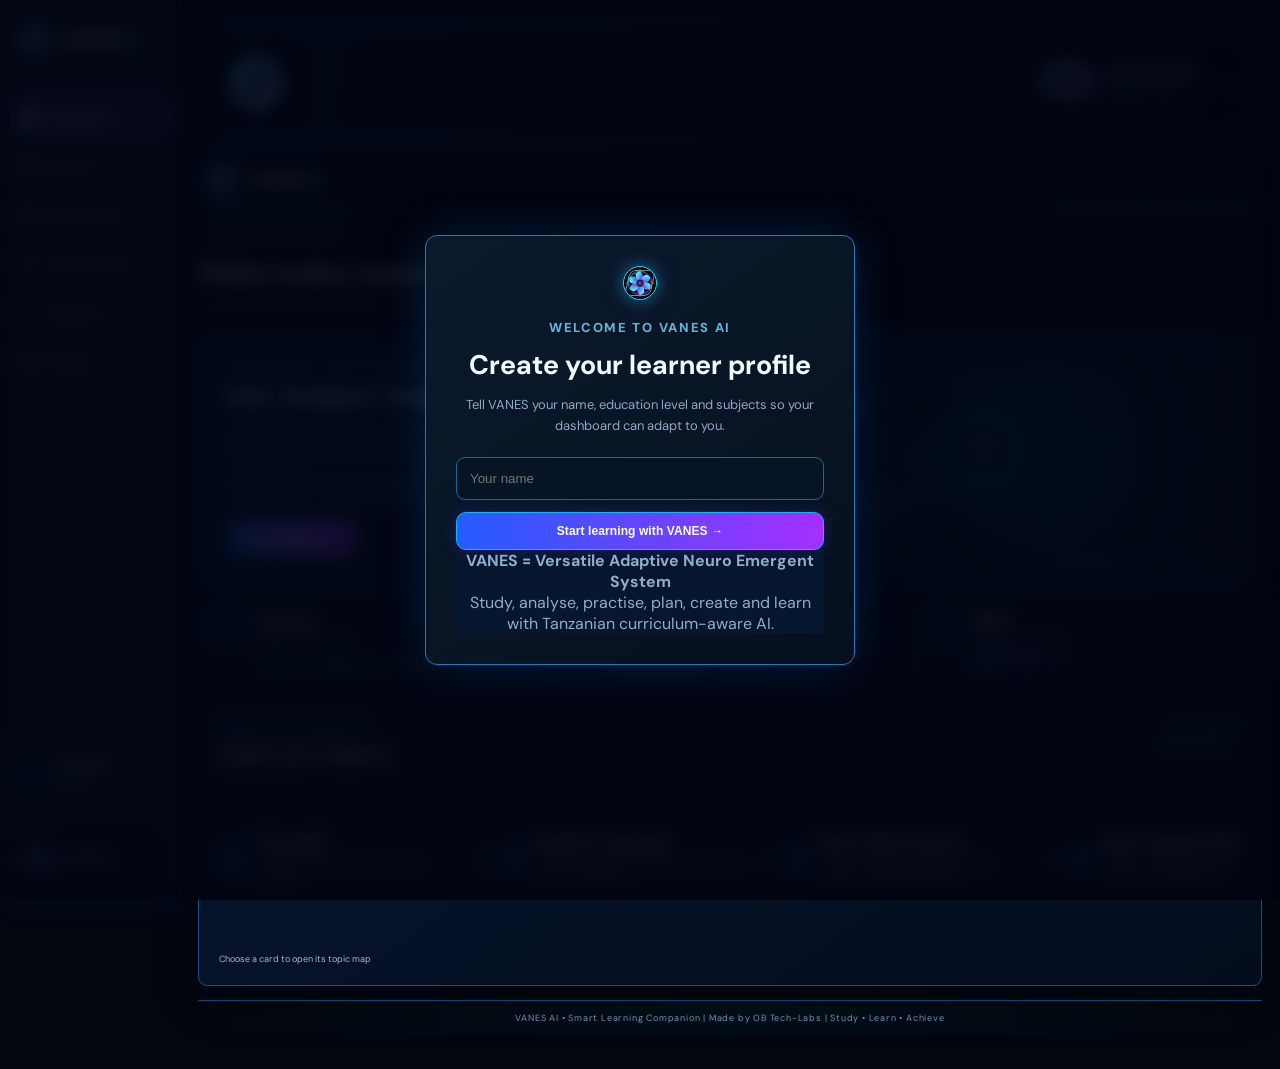
==== commit af30f383: "chore: refresh VANES brand and study system assets" ====
--- a/index.html
+++ b/index.html
@@ -20,4 +20,4 @@
 <section class="view" id="subjects"><div class="topbar"><div><p class="eyebrow">TANZANIAN LEARNING LIBRARY</p><h1>Subjects & topics</h1><p class="subtle">Browse O-Level/CSEE and Advanced/A-Level subjects. Topic maps are built into VANES.</p></div></div><div class="subject-filter"><button class="filter-button active" data-filter="all">All subjects</button><button class="filter-button" data-filter="O-Level">O-Level / CSEE</button><button class="filter-button" data-filter="A-Level">Advanced / A-Level</button></div><div class="subject-grid" id="subjectGrid"></div></section>
 <section class="view" id="planner"><div class="topbar"><div><p class="eyebrow">PERSONALISED ROUTINE</p><h1>Build a study plan</h1><p class="subtle">Turn available time into a clear next step.</p></div></div><div class="planner-layout"><form class="panel plan-form" id="planForm"><label>What are you studying?<input name="subject" required placeholder="e.g. Chemistry — acids and bases" /></label><label>What is your goal?<select name="goal"><option>Prepare for an exam</option><option>Understand a difficult concept</option><option>Finish an assignment</option><option>Build a daily habit</option></select></label><label>How much time do you have?<select name="time"><option value="25">25 minutes</option><option value="45" selected>45 minutes</option><option value="60">1 hour</option><option value="90">90 minutes</option></select></label><button class="primary-button" type="submit">Create my plan <span>→</span></button></form><div class="panel plan-result" id="planResult"><div class="empty-illustration">✦</div><h2>Your focused plan will appear here.</h2><p>Tell VANES what you are working on and we will organise a session you can start right away.</p></div></div></section>
 <section class="view" id="coach"><div class="topbar"><div><p class="eyebrow">ONLINE AI ASSISTANCE</p><h1>AI study coach</h1><p class="subtle">Secure server-side OpenRouter access. Chat, analyse work, upload study images, and generate new study illustrations.</p></div></div><div class="coach-layout"><div class="coach-intro vanes-howto"><div class="howto-header"><span class="howto-icon">✦</span><div><p class="eyebrow">VANES AI GUIDE</p><h2>How to use VANES</h2><p>Use VANES as your personal study assistant for the Tanzanian curriculum.</p></div></div><div class="howto-list"><article><span>01</span><div><strong>Ask your question</strong><p>Type naturally in English or Kiswahili. VANES identifies the likely subject and education level, then explains the answer step by step.</p></div></article><article><span>02</span><div><strong>Work with study images</strong><p>Use the image upload button to send a question, notes, graph, diagram or other study material for analysis.</p></div></article><article><span>03</span><div><strong>Choose what you need</strong><p>Ask VANES to explain a topic, practise exam questions, analyse your work, make a study plan, summarise notes, translate text or mark an answer.</p></div></article><article><span>04</span><div><strong>Generate a visual</strong><p>Use ✧ and describe what you want. VANES creates an educational image, or opens Creative Studio when your request is for a video or animation.</p></div></article><article><span>05</span><div><strong>Keep learning in one chat</strong><p>Continue asking follow-up questions, use the chat history for previous conversations, and start a new chat whenever you change topics.</p></div></article></div><div class="howto-tip"><strong>Study tip</strong><p>For important exam work, compare answers with your teacher, textbook and the current official syllabus.</p></div></div><div class="chat-panel"><div class="messages" id="messages"></div><div class="image-preview" id="imagePreview" hidden></div><form id="chatForm"><input id="chatInput" autocomplete="off" placeholder="Ask your study coach anything..."/><button type="button" id="uploadButton" aria-label="Upload image for analysis" title="Upload an image">⌑</button><button type="button" id="generateButton" aria-label="Generate an image or video" title="Generate an image or video">✧</button><button type="submit" aria-label="Send message">↑</button></form><p class="chat-hint">Enter sends · Shift+Enter makes a new line · ✧ generates an image or video</p></div></div></section>
-<section class="view workspace" id="workspace"><button class="back-button" data-view-target="subjects">← Back to subjects</button><div class="workspace-heading"><div><p class="eyebrow" id="workspaceLabel">SUBJECT</p><h1 id="workspaceTitle">Subject</h1><p class="subtle" id="workspaceDescription"></p></div><button class="primary-button" id="completeSession">Mark session complete ✓</button></div><div class="workspace-grid"><article class="panel"><p class="eyebrow">CURRICULUM TOPICS</p><h2 id="sessionTitle">Study session</h2><div id="topicMap" class="topic-map"></div><div class="study-actions"><button class="secondary-button" data-view-target="questions">Practise questions →</button><button class="secondary-button" data-view-target="coach">Ask VANES AI →</button></div></article><article class="panel session-card" id="tieResources"><p class="eyebrow">OFFICIAL STUDY RESOURCES</p><h2>TIE & NECTA online</h2><p class="support-copy">Open official Tanzanian education websites while you study.</p><div class="resource-links"><a href="https://www.tie.go.tz/" target="_blank" rel="noopener"><strong>Tanzania Institute of Education</strong><span>Official TIE website</span></a><a href="https://www.necta.go.tz/" target="_blank" rel="noopener"><strong>NECTA</strong><span>Official examinations and notices</span></a></div><p class="resource-note">Use the official sites for authentic curriculum documents and past papers.</p><ol id="sessionSteps"></ol></article></div></section></main></div><div class="name-modal" id="nameModal" aria-hidden="true"><div class="name-card"><span class="brand-mark">V</span><p class="eyebrow">WELCOME TO VANES AI</p><h2>Create your learner profile</h2><p>Enter your name, education level, and the subjects you study so VANES can personalise your learning.</p><form id="nameForm"><input id="nameInput" required maxlength="40" placeholder="Your name" autocomplete="name"/><button class="primary-button" type="submit">Start learning with VANES →</button></form></div></div><div class="toast" id="toast" role="status"></div><script src="vanes-runtime.js?v=20260918o"></script><script src="vanes-send-fix.js?v=20260918b"></script><script src="vanes-profile.js?v=20260914m"></script><script src="full-chat.js?v=20260918k"></script><script src="vanes-runway.js?v=20260918g"></script><script src="vanes-notes-fix.js?v=20260918g"></script><script src="vanes-study-system.js?v=20260918b"></script><script src="vanes-functional-fix-v2.js?v=20260918e"></script><script src="vanes-notifications.js?v=20260914m"></script><script src="vanes-settings.js?v=20260914m"></script><script src="vanes-brand.js?v=20260914m"></script><script src="vanes-mobile.js?v=20260918a"></script></body></html>+<section class="view workspace" id="workspace"><button class="back-button" data-view-target="subjects">← Back to subjects</button><div class="workspace-heading"><div><p class="eyebrow" id="workspaceLabel">SUBJECT</p><h1 id="workspaceTitle">Subject</h1><p class="subtle" id="workspaceDescription"></p></div><button class="primary-button" id="completeSession">Mark session complete ✓</button></div><div class="workspace-grid"><article class="panel"><p class="eyebrow">CURRICULUM TOPICS</p><h2 id="sessionTitle">Study session</h2><div id="topicMap" class="topic-map"></div><div class="study-actions"><button class="secondary-button" data-view-target="questions">Practise questions →</button><button class="secondary-button" data-view-target="coach">Ask VANES AI →</button></div></article><article class="panel session-card" id="tieResources"><p class="eyebrow">OFFICIAL STUDY RESOURCES</p><h2>TIE & NECTA online</h2><p class="support-copy">Open official Tanzanian education websites while you study.</p><div class="resource-links"><a href="https://www.tie.go.tz/" target="_blank" rel="noopener"><strong>Tanzania Institute of Education</strong><span>Official TIE website</span></a><a href="https://www.necta.go.tz/" target="_blank" rel="noopener"><strong>NECTA</strong><span>Official examinations and notices</span></a></div><p class="resource-note">Use the official sites for authentic curriculum documents and past papers.</p><ol id="sessionSteps"></ol></article></div></section></main></div><div class="name-modal" id="nameModal" aria-hidden="true"><div class="name-card"><span class="brand-mark">V</span><p class="eyebrow">WELCOME TO VANES AI</p><h2>Create your learner profile</h2><p>Enter your name, education level, and the subjects you study so VANES can personalise your learning.</p><form id="nameForm"><input id="nameInput" required maxlength="40" placeholder="Your name" autocomplete="name"/><button class="primary-button" type="submit">Start learning with VANES →</button></form></div></div><div class="toast" id="toast" role="status"></div><script src="vanes-runtime.js?v=20260918o"></script><script src="vanes-send-fix.js?v=20260918b"></script><script src="vanes-profile.js?v=20260914m"></script><script src="full-chat.js?v=20260918k"></script><script src="vanes-runway.js?v=20260918g"></script><script src="vanes-notes-fix.js?v=20260918g"></script><script src="vanes-study-system.js?v=20260918c"></script><script src="vanes-functional-fix-v2.js?v=20260918e"></script><script src="vanes-notifications.js?v=20260914m"></script><script src="vanes-settings.js?v=20260914m"></script><script src="vanes-brand.js?v=20260918a"></script><script src="vanes-mobile.js?v=20260918a"></script></body></html>
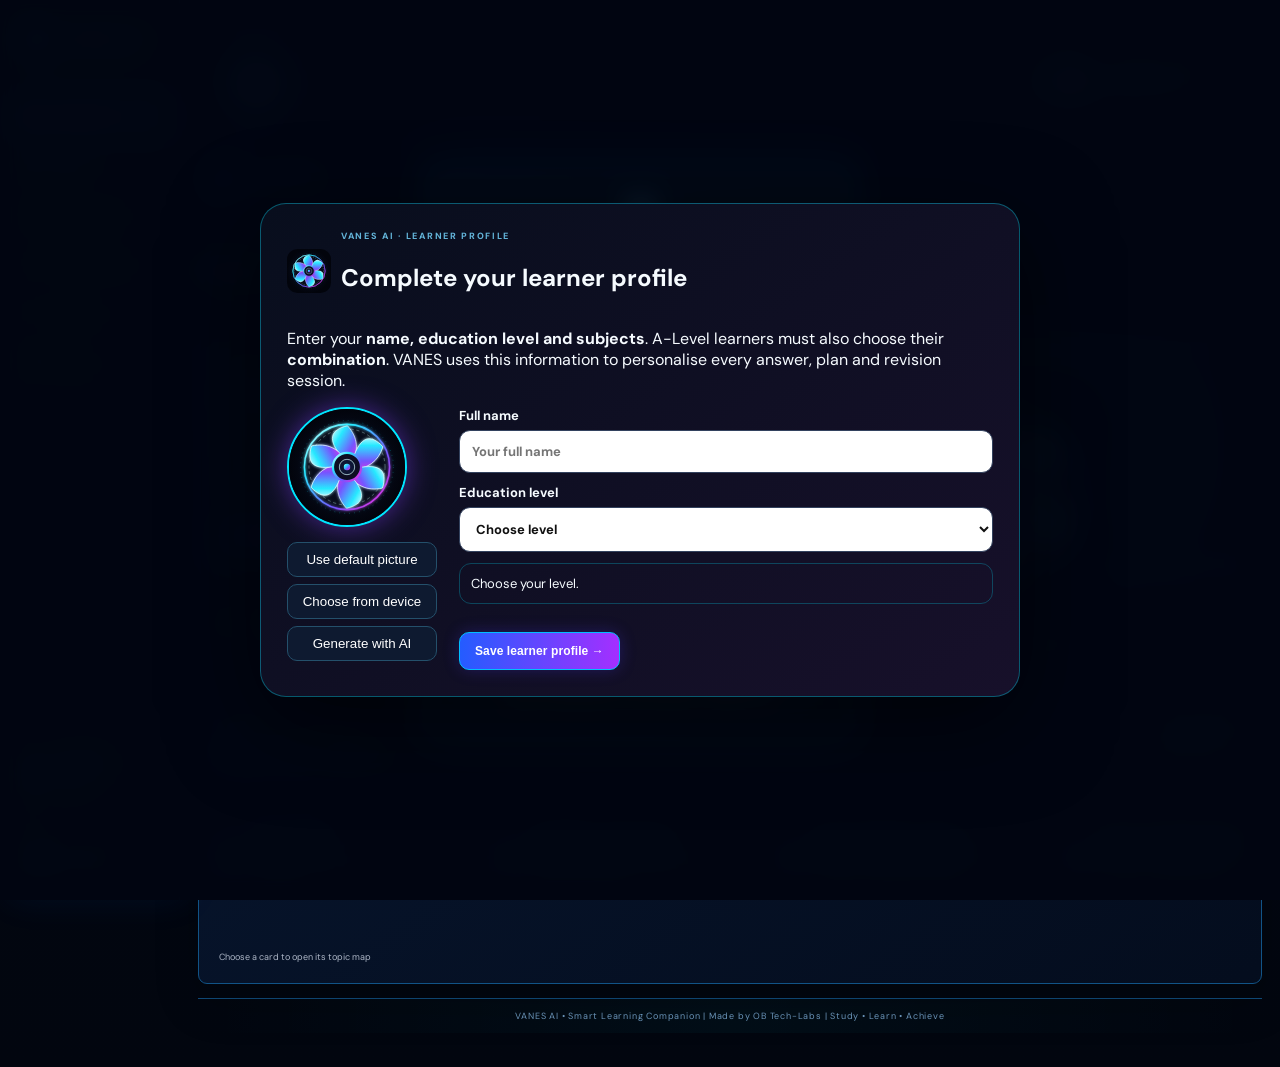
==== commit 19274ff8: "fix: make static assets work on GitHub Pages project path" ====
--- a/index.html
+++ b/index.html
@@ -5,7 +5,7 @@
 <meta name="viewport" content="width=device-width, initial-scale=1.0" />
 <meta name="description" content="VANES AI — Versatile Adaptive Neuro Emergent System, an online Tanzanian curriculum study companion." />
 <meta name="theme-color" content="#0b0f19" />
-<link rel="manifest" href="/manifest.webmanifest" />
+<link rel="manifest" href="manifest.webmanifest" />
 <title>VANES AI — Versatile Adaptive Neuro Emergent System</title>
 <link rel="preconnect" href="https://fonts.googleapis.com" />
 <link rel="preconnect" href="https://fonts.gstatic.com" crossorigin />
@@ -20,4 +20,4 @@
 <section class="view" id="subjects"><div class="topbar"><div><p class="eyebrow">TANZANIAN LEARNING LIBRARY</p><h1>Subjects & topics</h1><p class="subtle">Browse O-Level/CSEE and Advanced/A-Level subjects. Topic maps are built into VANES.</p></div></div><div class="subject-filter"><button class="filter-button active" data-filter="all">All subjects</button><button class="filter-button" data-filter="O-Level">O-Level / CSEE</button><button class="filter-button" data-filter="A-Level">Advanced / A-Level</button></div><div class="subject-grid" id="subjectGrid"></div></section>
 <section class="view" id="planner"><div class="topbar"><div><p class="eyebrow">PERSONALISED ROUTINE</p><h1>Build a study plan</h1><p class="subtle">Turn available time into a clear next step.</p></div></div><div class="planner-layout"><form class="panel plan-form" id="planForm"><label>What are you studying?<input name="subject" required placeholder="e.g. Chemistry — acids and bases" /></label><label>What is your goal?<select name="goal"><option>Prepare for an exam</option><option>Understand a difficult concept</option><option>Finish an assignment</option><option>Build a daily habit</option></select></label><label>How much time do you have?<select name="time"><option value="25">25 minutes</option><option value="45" selected>45 minutes</option><option value="60">1 hour</option><option value="90">90 minutes</option></select></label><button class="primary-button" type="submit">Create my plan <span>→</span></button></form><div class="panel plan-result" id="planResult"><div class="empty-illustration">✦</div><h2>Your focused plan will appear here.</h2><p>Tell VANES what you are working on and we will organise a session you can start right away.</p></div></div></section>
 <section class="view" id="coach"><div class="topbar"><div><p class="eyebrow">ONLINE AI ASSISTANCE</p><h1>AI study coach</h1><p class="subtle">Secure server-side OpenRouter access. Chat, analyse work, upload study images, and generate new study illustrations.</p></div></div><div class="coach-layout"><div class="coach-intro vanes-howto"><div class="howto-header"><span class="howto-icon">✦</span><div><p class="eyebrow">VANES AI GUIDE</p><h2>How to use VANES</h2><p>Use VANES as your personal study assistant for the Tanzanian curriculum.</p></div></div><div class="howto-list"><article><span>01</span><div><strong>Ask your question</strong><p>Type naturally in English or Kiswahili. VANES identifies the likely subject and education level, then explains the answer step by step.</p></div></article><article><span>02</span><div><strong>Work with study images</strong><p>Use the image upload button to send a question, notes, graph, diagram or other study material for analysis.</p></div></article><article><span>03</span><div><strong>Choose what you need</strong><p>Ask VANES to explain a topic, practise exam questions, analyse your work, make a study plan, summarise notes, translate text or mark an answer.</p></div></article><article><span>04</span><div><strong>Generate a visual</strong><p>Use ✧ and describe what you want. VANES creates an educational image, or opens Creative Studio when your request is for a video or animation.</p></div></article><article><span>05</span><div><strong>Keep learning in one chat</strong><p>Continue asking follow-up questions, use the chat history for previous conversations, and start a new chat whenever you change topics.</p></div></article></div><div class="howto-tip"><strong>Study tip</strong><p>For important exam work, compare answers with your teacher, textbook and the current official syllabus.</p></div></div><div class="chat-panel"><div class="messages" id="messages"></div><div class="image-preview" id="imagePreview" hidden></div><form id="chatForm"><input id="chatInput" autocomplete="off" placeholder="Ask your study coach anything..."/><button type="button" id="uploadButton" aria-label="Upload image for analysis" title="Upload an image">⌑</button><button type="button" id="generateButton" aria-label="Generate an image or video" title="Generate an image or video">✧</button><button type="submit" aria-label="Send message">↑</button></form><p class="chat-hint">Enter sends · Shift+Enter makes a new line · ✧ generates an image or video</p></div></div></section>
-<section class="view workspace" id="workspace"><button class="back-button" data-view-target="subjects">← Back to subjects</button><div class="workspace-heading"><div><p class="eyebrow" id="workspaceLabel">SUBJECT</p><h1 id="workspaceTitle">Subject</h1><p class="subtle" id="workspaceDescription"></p></div><button class="primary-button" id="completeSession">Mark session complete ✓</button></div><div class="workspace-grid"><article class="panel"><p class="eyebrow">CURRICULUM TOPICS</p><h2 id="sessionTitle">Study session</h2><div id="topicMap" class="topic-map"></div><div class="study-actions"><button class="secondary-button" data-view-target="questions">Practise questions →</button><button class="secondary-button" data-view-target="coach">Ask VANES AI →</button></div></article><article class="panel session-card" id="tieResources"><p class="eyebrow">OFFICIAL STUDY RESOURCES</p><h2>TIE & NECTA online</h2><p class="support-copy">Open official Tanzanian education websites while you study.</p><div class="resource-links"><a href="https://www.tie.go.tz/" target="_blank" rel="noopener"><strong>Tanzania Institute of Education</strong><span>Official TIE website</span></a><a href="https://www.necta.go.tz/" target="_blank" rel="noopener"><strong>NECTA</strong><span>Official examinations and notices</span></a></div><p class="resource-note">Use the official sites for authentic curriculum documents and past papers.</p><ol id="sessionSteps"></ol></article></div></section></main></div><div class="name-modal" id="nameModal" aria-hidden="true"><div class="name-card"><span class="brand-mark">V</span><p class="eyebrow">WELCOME TO VANES AI</p><h2>Create your learner profile</h2><p>Enter your name, education level, and the subjects you study so VANES can personalise your learning.</p><form id="nameForm"><input id="nameInput" required maxlength="40" placeholder="Your name" autocomplete="name"/><button class="primary-button" type="submit">Start learning with VANES →</button></form></div></div><div class="toast" id="toast" role="status"></div><script src="vanes-runtime.js?v=20260918o"></script><script src="vanes-send-fix.js?v=20260918b"></script><script src="vanes-profile.js?v=20260914m"></script><script src="full-chat.js?v=20260918k"></script><script src="vanes-runway.js?v=20260918g"></script><script src="vanes-notes-fix.js?v=20260918g"></script><script src="vanes-study-system.js?v=20260918c"></script><script src="vanes-functional-fix-v2.js?v=20260918e"></script><script src="vanes-notifications.js?v=20260914m"></script><script src="vanes-settings.js?v=20260914m"></script><script src="vanes-brand.js?v=20260918a"></script><script src="vanes-mobile.js?v=20260918a"></script></body></html>+<section class="view workspace" id="workspace"><button class="back-button" data-view-target="subjects">← Back to subjects</button><div class="workspace-heading"><div><p class="eyebrow" id="workspaceLabel">SUBJECT</p><h1 id="workspaceTitle">Subject</h1><p class="subtle" id="workspaceDescription"></p></div><button class="primary-button" id="completeSession">Mark session complete ✓</button></div><div class="workspace-grid"><article class="panel"><p class="eyebrow">CURRICULUM TOPICS</p><h2 id="sessionTitle">Study session</h2><div id="topicMap" class="topic-map"></div><div class="study-actions"><button class="secondary-button" data-view-target="questions">Practise questions →</button><button class="secondary-button" data-view-target="coach">Ask VANES AI →</button></div></article><article class="panel session-card" id="tieResources"><p class="eyebrow">OFFICIAL STUDY RESOURCES</p><h2>TIE & NECTA online</h2><p class="support-copy">Open official Tanzanian education websites while you study.</p><div class="resource-links"><a href="https://www.tie.go.tz/" target="_blank" rel="noopener"><strong>Tanzania Institute of Education</strong><span>Official TIE website</span></a><a href="https://www.necta.go.tz/" target="_blank" rel="noopener"><strong>NECTA</strong><span>Official examinations and notices</span></a></div><p class="resource-note">Use the official sites for authentic curriculum documents and past papers.</p><ol id="sessionSteps"></ol></article></div></section></main></div><div class="name-modal" id="nameModal" aria-hidden="true"><div class="name-card"><span class="brand-mark">V</span><p class="eyebrow">WELCOME TO VANES AI</p><h2>Create your learner profile</h2><p>Enter your name, education level, and the subjects you study so VANES can personalise your learning.</p><form id="nameForm"><input id="nameInput" required maxlength="40" placeholder="Your name" autocomplete="name"/><button class="primary-button" type="submit">Start learning with VANES →</button></form></div></div><div class="toast" id="toast" role="status"></div><script src="vanes-runtime.js?v=20260918o"></script><script src="vanes-send-fix.js?v=20260918b"></script><script src="vanes-profile.js?v=20260914m"></script><script src="full-chat.js?v=20260918k"></script><script src="vanes-runway.js?v=20260918g"></script><script src="vanes-notes-fix.js?v=20260918g"></script><script src="vanes-study-system.js?v=20260918f"></script><script src="vanes-functional-fix-v2.js?v=20260918e"></script><script src="vanes-notifications.js?v=20260914m"></script><script src="vanes-settings.js?v=20260918a"></script><script src="vanes-brand.js?v=20260918a"></script><script src="vanes-mobile.js?v=20260918a"></script></body></html>
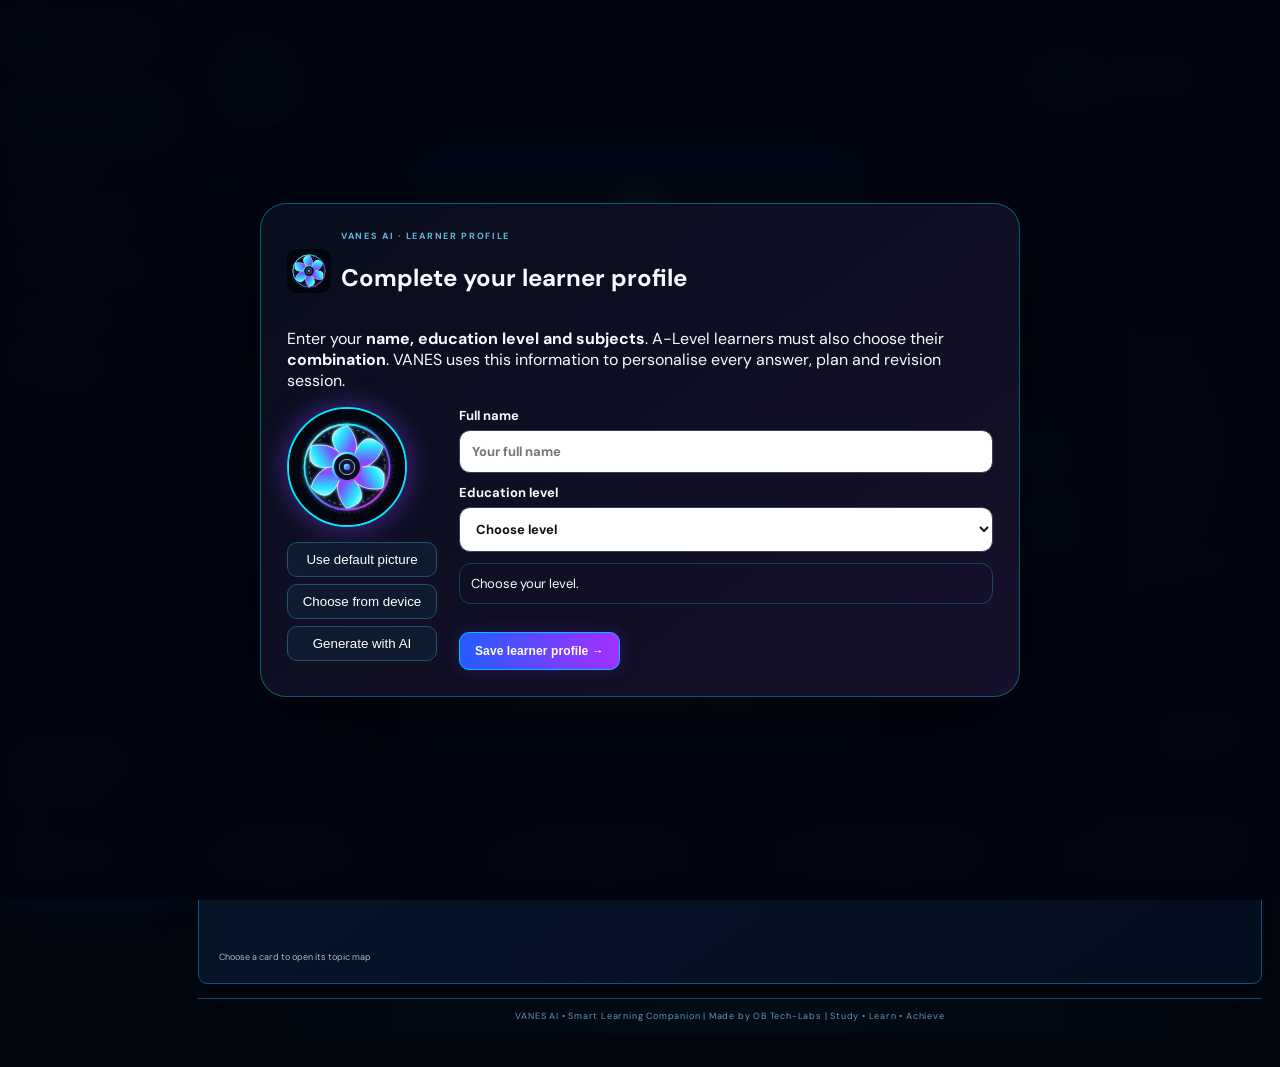
==== commit ca2f41c5: "fix: refresh chat and study scripts after runtime fixes" ====
--- a/index.html
+++ b/index.html
@@ -20,4 +20,4 @@
 <section class="view" id="subjects"><div class="topbar"><div><p class="eyebrow">TANZANIAN LEARNING LIBRARY</p><h1>Subjects & topics</h1><p class="subtle">Browse O-Level/CSEE and Advanced/A-Level subjects. Topic maps are built into VANES.</p></div></div><div class="subject-filter"><button class="filter-button active" data-filter="all">All subjects</button><button class="filter-button" data-filter="O-Level">O-Level / CSEE</button><button class="filter-button" data-filter="A-Level">Advanced / A-Level</button></div><div class="subject-grid" id="subjectGrid"></div></section>
 <section class="view" id="planner"><div class="topbar"><div><p class="eyebrow">PERSONALISED ROUTINE</p><h1>Build a study plan</h1><p class="subtle">Turn available time into a clear next step.</p></div></div><div class="planner-layout"><form class="panel plan-form" id="planForm"><label>What are you studying?<input name="subject" required placeholder="e.g. Chemistry — acids and bases" /></label><label>What is your goal?<select name="goal"><option>Prepare for an exam</option><option>Understand a difficult concept</option><option>Finish an assignment</option><option>Build a daily habit</option></select></label><label>How much time do you have?<select name="time"><option value="25">25 minutes</option><option value="45" selected>45 minutes</option><option value="60">1 hour</option><option value="90">90 minutes</option></select></label><button class="primary-button" type="submit">Create my plan <span>→</span></button></form><div class="panel plan-result" id="planResult"><div class="empty-illustration">✦</div><h2>Your focused plan will appear here.</h2><p>Tell VANES what you are working on and we will organise a session you can start right away.</p></div></div></section>
 <section class="view" id="coach"><div class="topbar"><div><p class="eyebrow">ONLINE AI ASSISTANCE</p><h1>AI study coach</h1><p class="subtle">Secure server-side OpenRouter access. Chat, analyse work, upload study images, and generate new study illustrations.</p></div></div><div class="coach-layout"><div class="coach-intro vanes-howto"><div class="howto-header"><span class="howto-icon">✦</span><div><p class="eyebrow">VANES AI GUIDE</p><h2>How to use VANES</h2><p>Use VANES as your personal study assistant for the Tanzanian curriculum.</p></div></div><div class="howto-list"><article><span>01</span><div><strong>Ask your question</strong><p>Type naturally in English or Kiswahili. VANES identifies the likely subject and education level, then explains the answer step by step.</p></div></article><article><span>02</span><div><strong>Work with study images</strong><p>Use the image upload button to send a question, notes, graph, diagram or other study material for analysis.</p></div></article><article><span>03</span><div><strong>Choose what you need</strong><p>Ask VANES to explain a topic, practise exam questions, analyse your work, make a study plan, summarise notes, translate text or mark an answer.</p></div></article><article><span>04</span><div><strong>Generate a visual</strong><p>Use ✧ and describe what you want. VANES creates an educational image, or opens Creative Studio when your request is for a video or animation.</p></div></article><article><span>05</span><div><strong>Keep learning in one chat</strong><p>Continue asking follow-up questions, use the chat history for previous conversations, and start a new chat whenever you change topics.</p></div></article></div><div class="howto-tip"><strong>Study tip</strong><p>For important exam work, compare answers with your teacher, textbook and the current official syllabus.</p></div></div><div class="chat-panel"><div class="messages" id="messages"></div><div class="image-preview" id="imagePreview" hidden></div><form id="chatForm"><input id="chatInput" autocomplete="off" placeholder="Ask your study coach anything..."/><button type="button" id="uploadButton" aria-label="Upload image for analysis" title="Upload an image">⌑</button><button type="button" id="generateButton" aria-label="Generate an image or video" title="Generate an image or video">✧</button><button type="submit" aria-label="Send message">↑</button></form><p class="chat-hint">Enter sends · Shift+Enter makes a new line · ✧ generates an image or video</p></div></div></section>
-<section class="view workspace" id="workspace"><button class="back-button" data-view-target="subjects">← Back to subjects</button><div class="workspace-heading"><div><p class="eyebrow" id="workspaceLabel">SUBJECT</p><h1 id="workspaceTitle">Subject</h1><p class="subtle" id="workspaceDescription"></p></div><button class="primary-button" id="completeSession">Mark session complete ✓</button></div><div class="workspace-grid"><article class="panel"><p class="eyebrow">CURRICULUM TOPICS</p><h2 id="sessionTitle">Study session</h2><div id="topicMap" class="topic-map"></div><div class="study-actions"><button class="secondary-button" data-view-target="questions">Practise questions →</button><button class="secondary-button" data-view-target="coach">Ask VANES AI →</button></div></article><article class="panel session-card" id="tieResources"><p class="eyebrow">OFFICIAL STUDY RESOURCES</p><h2>TIE & NECTA online</h2><p class="support-copy">Open official Tanzanian education websites while you study.</p><div class="resource-links"><a href="https://www.tie.go.tz/" target="_blank" rel="noopener"><strong>Tanzania Institute of Education</strong><span>Official TIE website</span></a><a href="https://www.necta.go.tz/" target="_blank" rel="noopener"><strong>NECTA</strong><span>Official examinations and notices</span></a></div><p class="resource-note">Use the official sites for authentic curriculum documents and past papers.</p><ol id="sessionSteps"></ol></article></div></section></main></div><div class="name-modal" id="nameModal" aria-hidden="true"><div class="name-card"><span class="brand-mark">V</span><p class="eyebrow">WELCOME TO VANES AI</p><h2>Create your learner profile</h2><p>Enter your name, education level, and the subjects you study so VANES can personalise your learning.</p><form id="nameForm"><input id="nameInput" required maxlength="40" placeholder="Your name" autocomplete="name"/><button class="primary-button" type="submit">Start learning with VANES →</button></form></div></div><div class="toast" id="toast" role="status"></div><script src="vanes-runtime.js?v=20260918o"></script><script src="vanes-send-fix.js?v=20260918b"></script><script src="vanes-profile.js?v=20260914m"></script><script src="full-chat.js?v=20260918k"></script><script src="vanes-runway.js?v=20260918g"></script><script src="vanes-notes-fix.js?v=20260918g"></script><script src="vanes-study-system.js?v=20260918f"></script><script src="vanes-functional-fix-v2.js?v=20260918e"></script><script src="vanes-notifications.js?v=20260914m"></script><script src="vanes-settings.js?v=20260918a"></script><script src="vanes-brand.js?v=20260918a"></script><script src="vanes-mobile.js?v=20260918a"></script></body></html>+<section class="view workspace" id="workspace"><button class="back-button" data-view-target="subjects">← Back to subjects</button><div class="workspace-heading"><div><p class="eyebrow" id="workspaceLabel">SUBJECT</p><h1 id="workspaceTitle">Subject</h1><p class="subtle" id="workspaceDescription"></p></div><button class="primary-button" id="completeSession">Mark session complete ✓</button></div><div class="workspace-grid"><article class="panel"><p class="eyebrow">CURRICULUM TOPICS</p><h2 id="sessionTitle">Study session</h2><div id="topicMap" class="topic-map"></div><div class="study-actions"><button class="secondary-button" data-view-target="questions">Practise questions →</button><button class="secondary-button" data-view-target="coach">Ask VANES AI →</button></div></article><article class="panel session-card" id="tieResources"><p class="eyebrow">OFFICIAL STUDY RESOURCES</p><h2>TIE & NECTA online</h2><p class="support-copy">Open official Tanzanian education websites while you study.</p><div class="resource-links"><a href="https://www.tie.go.tz/" target="_blank" rel="noopener"><strong>Tanzania Institute of Education</strong><span>Official TIE website</span></a><a href="https://www.necta.go.tz/" target="_blank" rel="noopener"><strong>NECTA</strong><span>Official examinations and notices</span></a></div><p class="resource-note">Use the official sites for authentic curriculum documents and past papers.</p><ol id="sessionSteps"></ol></article></div></section></main></div><div class="name-modal" id="nameModal" aria-hidden="true"><div class="name-card"><span class="brand-mark">V</span><p class="eyebrow">WELCOME TO VANES AI</p><h2>Create your learner profile</h2><p>Enter your name, education level, and the subjects you study so VANES can personalise your learning.</p><form id="nameForm"><input id="nameInput" required maxlength="40" placeholder="Your name" autocomplete="name"/><button class="primary-button" type="submit">Start learning with VANES →</button></form></div></div><div class="toast" id="toast" role="status"></div><script src="vanes-runtime.js?v=20260918p"></script><script src="vanes-send-fix.js?v=20260918b"></script><script src="vanes-profile.js?v=20260914m"></script><script src="full-chat.js?v=20260918l"></script><script src="vanes-runway.js?v=20260918g"></script><script src="vanes-notes-fix.js?v=20260918g"></script><script src="vanes-study-system.js?v=20260918g"></script><script src="vanes-functional-fix-v2.js?v=20260918e"></script><script src="vanes-notifications.js?v=20260914m"></script><script src="vanes-settings.js?v=20260918a"></script><script src="vanes-brand.js?v=20260918a"></script><script src="vanes-mobile.js?v=20260918a"></script></body></html>
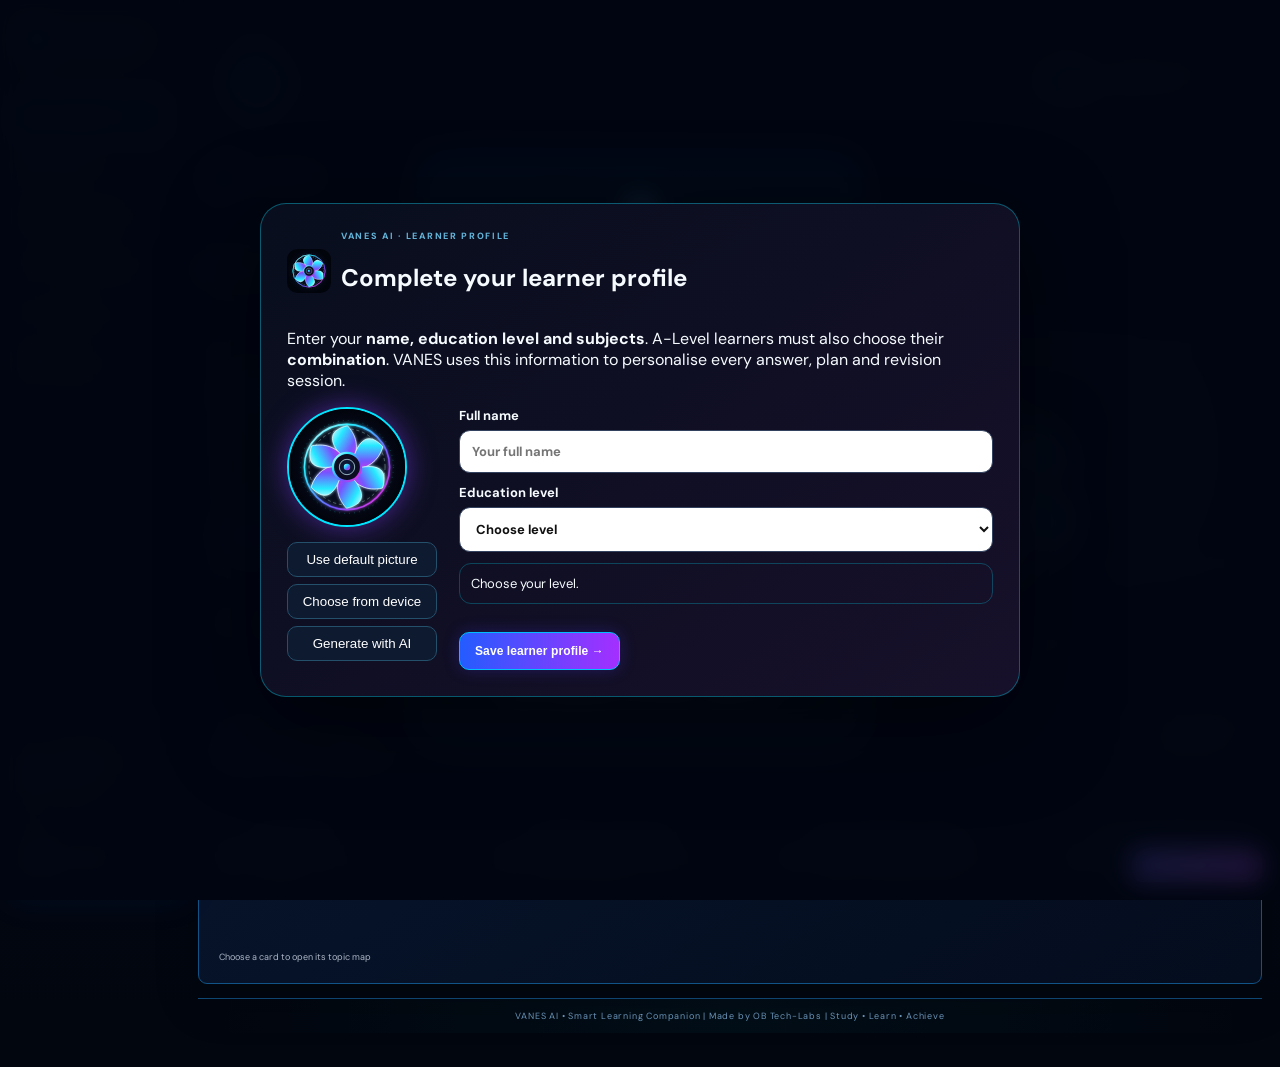
==== commit 40e1cd17: "fix: force browser to load rebuilt VANES chat" ====
--- a/index.html
+++ b/index.html
@@ -20,4 +20,4 @@
 <section class="view" id="subjects"><div class="topbar"><div><p class="eyebrow">TANZANIAN LEARNING LIBRARY</p><h1>Subjects & topics</h1><p class="subtle">Browse O-Level/CSEE and Advanced/A-Level subjects. Topic maps are built into VANES.</p></div></div><div class="subject-filter"><button class="filter-button active" data-filter="all">All subjects</button><button class="filter-button" data-filter="O-Level">O-Level / CSEE</button><button class="filter-button" data-filter="A-Level">Advanced / A-Level</button></div><div class="subject-grid" id="subjectGrid"></div></section>
 <section class="view" id="planner"><div class="topbar"><div><p class="eyebrow">PERSONALISED ROUTINE</p><h1>Build a study plan</h1><p class="subtle">Turn available time into a clear next step.</p></div></div><div class="planner-layout"><form class="panel plan-form" id="planForm"><label>What are you studying?<input name="subject" required placeholder="e.g. Chemistry — acids and bases" /></label><label>What is your goal?<select name="goal"><option>Prepare for an exam</option><option>Understand a difficult concept</option><option>Finish an assignment</option><option>Build a daily habit</option></select></label><label>How much time do you have?<select name="time"><option value="25">25 minutes</option><option value="45" selected>45 minutes</option><option value="60">1 hour</option><option value="90">90 minutes</option></select></label><button class="primary-button" type="submit">Create my plan <span>→</span></button></form><div class="panel plan-result" id="planResult"><div class="empty-illustration">✦</div><h2>Your focused plan will appear here.</h2><p>Tell VANES what you are working on and we will organise a session you can start right away.</p></div></div></section>
 <section class="view" id="coach"><div class="topbar"><div><p class="eyebrow">ONLINE AI ASSISTANCE</p><h1>AI study coach</h1><p class="subtle">Secure server-side OpenRouter access. Chat, analyse work, upload study images, and generate new study illustrations.</p></div></div><div class="coach-layout"><div class="coach-intro vanes-howto"><div class="howto-header"><span class="howto-icon">✦</span><div><p class="eyebrow">VANES AI GUIDE</p><h2>How to use VANES</h2><p>Use VANES as your personal study assistant for the Tanzanian curriculum.</p></div></div><div class="howto-list"><article><span>01</span><div><strong>Ask your question</strong><p>Type naturally in English or Kiswahili. VANES identifies the likely subject and education level, then explains the answer step by step.</p></div></article><article><span>02</span><div><strong>Work with study images</strong><p>Use the image upload button to send a question, notes, graph, diagram or other study material for analysis.</p></div></article><article><span>03</span><div><strong>Choose what you need</strong><p>Ask VANES to explain a topic, practise exam questions, analyse your work, make a study plan, summarise notes, translate text or mark an answer.</p></div></article><article><span>04</span><div><strong>Generate a visual</strong><p>Use ✧ and describe what you want. VANES creates an educational image, or opens Creative Studio when your request is for a video or animation.</p></div></article><article><span>05</span><div><strong>Keep learning in one chat</strong><p>Continue asking follow-up questions, use the chat history for previous conversations, and start a new chat whenever you change topics.</p></div></article></div><div class="howto-tip"><strong>Study tip</strong><p>For important exam work, compare answers with your teacher, textbook and the current official syllabus.</p></div></div><div class="chat-panel"><div class="messages" id="messages"></div><div class="image-preview" id="imagePreview" hidden></div><form id="chatForm"><input id="chatInput" autocomplete="off" placeholder="Ask your study coach anything..."/><button type="button" id="uploadButton" aria-label="Upload image for analysis" title="Upload an image">⌑</button><button type="button" id="generateButton" aria-label="Generate an image or video" title="Generate an image or video">✧</button><button type="submit" aria-label="Send message">↑</button></form><p class="chat-hint">Enter sends · Shift+Enter makes a new line · ✧ generates an image or video</p></div></div></section>
-<section class="view workspace" id="workspace"><button class="back-button" data-view-target="subjects">← Back to subjects</button><div class="workspace-heading"><div><p class="eyebrow" id="workspaceLabel">SUBJECT</p><h1 id="workspaceTitle">Subject</h1><p class="subtle" id="workspaceDescription"></p></div><button class="primary-button" id="completeSession">Mark session complete ✓</button></div><div class="workspace-grid"><article class="panel"><p class="eyebrow">CURRICULUM TOPICS</p><h2 id="sessionTitle">Study session</h2><div id="topicMap" class="topic-map"></div><div class="study-actions"><button class="secondary-button" data-view-target="questions">Practise questions →</button><button class="secondary-button" data-view-target="coach">Ask VANES AI →</button></div></article><article class="panel session-card" id="tieResources"><p class="eyebrow">OFFICIAL STUDY RESOURCES</p><h2>TIE & NECTA online</h2><p class="support-copy">Open official Tanzanian education websites while you study.</p><div class="resource-links"><a href="https://www.tie.go.tz/" target="_blank" rel="noopener"><strong>Tanzania Institute of Education</strong><span>Official TIE website</span></a><a href="https://www.necta.go.tz/" target="_blank" rel="noopener"><strong>NECTA</strong><span>Official examinations and notices</span></a></div><p class="resource-note">Use the official sites for authentic curriculum documents and past papers.</p><ol id="sessionSteps"></ol></article></div></section></main></div><div class="name-modal" id="nameModal" aria-hidden="true"><div class="name-card"><span class="brand-mark">V</span><p class="eyebrow">WELCOME TO VANES AI</p><h2>Create your learner profile</h2><p>Enter your name, education level, and the subjects you study so VANES can personalise your learning.</p><form id="nameForm"><input id="nameInput" required maxlength="40" placeholder="Your name" autocomplete="name"/><button class="primary-button" type="submit">Start learning with VANES →</button></form></div></div><div class="toast" id="toast" role="status"></div><script src="vanes-runtime.js?v=20260918p"></script><script src="vanes-send-fix.js?v=20260918b"></script><script src="vanes-profile.js?v=20260914m"></script><script src="full-chat.js?v=20260918l"></script><script src="vanes-runway.js?v=20260918g"></script><script src="vanes-notes-fix.js?v=20260918g"></script><script src="vanes-study-system.js?v=20260918g"></script><script src="vanes-functional-fix-v2.js?v=20260918e"></script><script src="vanes-notifications.js?v=20260914m"></script><script src="vanes-settings.js?v=20260918a"></script><script src="vanes-brand.js?v=20260918a"></script><script src="vanes-mobile.js?v=20260918a"></script></body></html>+<section class="view workspace" id="workspace"><button class="back-button" data-view-target="subjects">← Back to subjects</button><div class="workspace-heading"><div><p class="eyebrow" id="workspaceLabel">SUBJECT</p><h1 id="workspaceTitle">Subject</h1><p class="subtle" id="workspaceDescription"></p></div><button class="primary-button" id="completeSession">Mark session complete ✓</button></div><div class="workspace-grid"><article class="panel"><p class="eyebrow">CURRICULUM TOPICS</p><h2 id="sessionTitle">Study session</h2><div id="topicMap" class="topic-map"></div><div class="study-actions"><button class="secondary-button" data-view-target="questions">Practise questions →</button><button class="secondary-button" data-view-target="coach">Ask VANES AI →</button></div></article><article class="panel session-card" id="tieResources"><p class="eyebrow">OFFICIAL STUDY RESOURCES</p><h2>TIE & NECTA online</h2><p class="support-copy">Open official Tanzanian education websites while you study.</p><div class="resource-links"><a href="https://www.tie.go.tz/" target="_blank" rel="noopener"><strong>Tanzania Institute of Education</strong><span>Official TIE website</span></a><a href="https://www.necta.go.tz/" target="_blank" rel="noopener"><strong>NECTA</strong><span>Official examinations and notices</span></a></div><p class="resource-note">Use the official sites for authentic curriculum documents and past papers.</p><ol id="sessionSteps"></ol></article></div></section></main></div><div class="name-modal" id="nameModal" aria-hidden="true"><div class="name-card"><span class="brand-mark">V</span><p class="eyebrow">WELCOME TO VANES AI</p><h2>Create your learner profile</h2><p>Enter your name, education level, and the subjects you study so VANES can personalise your learning.</p><form id="nameForm"><input id="nameInput" required maxlength="40" placeholder="Your name" autocomplete="name"/><button class="primary-button" type="submit">Start learning with VANES →</button></form></div></div><div class="toast" id="toast" role="status"></div><script src="vanes-runtime.js?v=20260918p"></script><script src="vanes-send-fix.js?v=20260918b"></script><script src="vanes-profile.js?v=20260914m"></script><script src="full-chat.js?v=20260918n"></script><script src="vanes-runway.js?v=20260918g"></script><script src="vanes-notes-fix.js?v=20260918g"></script><script src="vanes-study-system.js?v=20260918g"></script><script src="vanes-functional-fix-v2.js?v=20260918e"></script><script src="vanes-notifications.js?v=20260914m"></script><script src="vanes-settings.js?v=20260918a"></script><script src="vanes-brand.js?v=20260918a"></script><script src="vanes-mobile.js?v=20260918a"></script></body></html>
